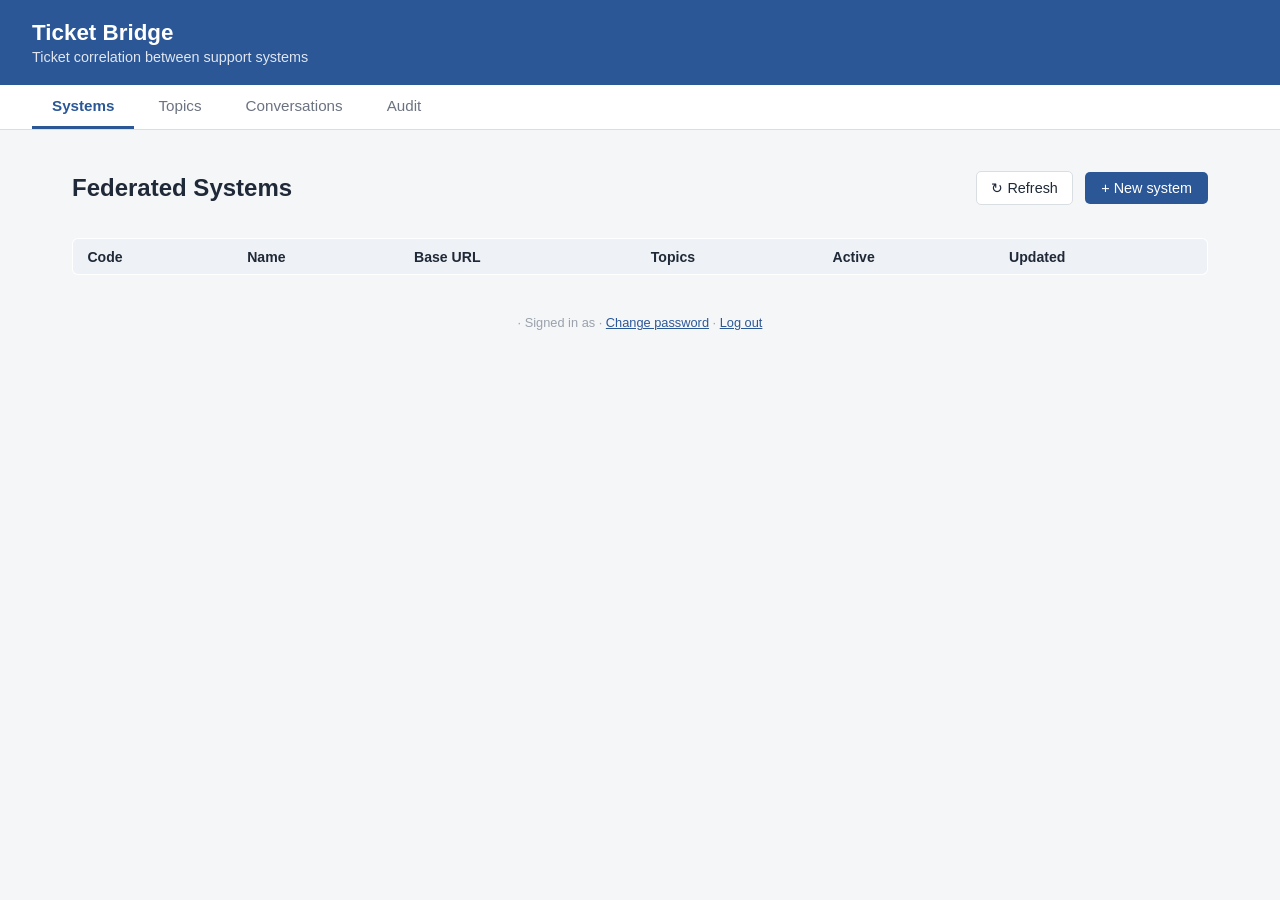
==== app/frontend/index.html @ b671da6c "Simplify credentials: one source per secret, nothing per-system in .env - Remove auth_config.secret_" ====
<!DOCTYPE html>
<!--
    index.html
    ----------
    Static frontend (HTML + vanilla JS, no build step) for Ticket Bridge
    configuration and auditing. Deliberately simple: this project is an
    internal integration service, not an end-user application, so a
    framework/bundler isn't warranted.

    Four tabs:
      - Systems: list/create/edit federated systems and their topic subscriptions.
        Editing an existing system also exposes its inbound API keys (the
        credential it sends back as X-API-Key on POST /api/v1/events):
        generate/revoke, with a Kibana-style one-time reveal dialog for a
        newly generated key's plaintext value (see #dialog-api-key-reveal
        in app.js) - it is never shown or retrievable again afterward.
      - Topics: list/create/edit ticket categories/queues (e.g. INFRA, SPM, SALES).
      - Conversations: browse conversations and each participant's status.
      - Audit: browse the event log (audit_log).

    Requires an authenticated admin session - app.js's start() redirects
    to login.html on a 401 from GET api/v1/auth/me. The footer has
    "Change password" and "Log out" (see app/api/auth.py, CLAUDE.md
    Decision 11).
-->
<html lang="en">
<head>
    <meta charset="UTF-8">
    <meta name="viewport" content="width=device-width, initial-scale=1.0">
    <title>Ticket Bridge — Configuration and Audit</title>
    <link rel="icon" type="image/svg+xml" href="favicon.svg">
    <link rel="stylesheet" href="style.css">
</head>
<body>
    <header>
        <h1>Ticket Bridge</h1>
        <p class="subtitle">Ticket correlation between support systems</p>
    </header>

    <nav class="tabs">
        <button class="tab-btn active" data-tab="systems">Systems</button>
        <button class="tab-btn" data-tab="topics">Topics</button>
        <button class="tab-btn" data-tab="conversations">Conversations</button>
        <button class="tab-btn" data-tab="audit">Audit</button>
    </nav>

    <main>
        <!-- ================= SYSTEMS ================= -->
        <section id="tab-systems" class="tab-panel active">
            <div class="panel-header">
                <h2>Federated Systems</h2>
                <div class="panel-actions">
                    <button type="button" class="btn-refresh" data-refresh="systems" title="Reload this section's data">↻ Refresh</button>
                    <button id="btn-new-system" class="btn-primary">+ New system</button>
                </div>
            </div>
            <table id="table-systems">
                <thead>
                    <tr>
                        <th>Code</th><th>Name</th><th>Base URL</th>
                        <th>Topics</th><th>Active</th><th>Updated</th>
                    </tr>
                </thead>
                <tbody></tbody>
            </table>

            <dialog id="dialog-system">
                <form id="form-system" method="dialog">
                    <h3>System configuration</h3>
                    <label>Code (immutable after creation)
                        <input type="text" name="code" required placeholder="e.g. system_c">
                    </label>
                    <label>Name
                        <input type="text" name="name" required placeholder="e.g. Team X Helpdesk">
                    </label>
                    <label>Base URL (system's webhook endpoint)
                        <input type="url" name="base_url" required placeholder="https://.../webhook">
                    </label>
                    <fieldset class="auth-fieldset">
                        <legend>Bridge → this system (how the bridge authenticates to its Base URL)</legend>
                        <p id="legacy-secret-ref-warning" class="hint warning" hidden>
                            This system still uses a secret reference from an older version, which is no
                            longer supported: deliveries to it fail until you set its secret below, or tick
                            "Send without a secret" if it doesn't need one.
                        </p>
                        <label>Header name (optional - defaults to X-API-Key)
                            <input type="text" name="auth_header" placeholder="e.g. X-API-Key or Authorization">
                        </label>
                        <label>Value prefix (optional - e.g. "Bearer " with a trailing space, for a standard bearer token)
                            <input type="text" name="auth_value_prefix" placeholder="e.g. Bearer ">
                        </label>
                        <label>Secret (the value this system expects in that header - stored encrypted, never shown again)
                            <input type="password" name="outbound_secret" autocomplete="new-password">
                        </label>
                        <div id="clear-outbound-secret-field" hidden>
                            <label class="checkbox">
                                <input type="checkbox" id="clear-outbound-secret-checkbox"> <span id="clear-outbound-secret-label">Remove stored secret</span>
                            </label>
                        </div>
                        <p class="hint">
                            Leave the secret empty if this system doesn't check who calls it. If a stored
                            secret can't be decrypted, deliveries fail (and are retried) rather than being
                            sent without it.
                        </p>
                    </fieldset>
                    <p class="hint">
                        Status vocabulary and payload shape are fixed by the bridge for every
                        system - see the "Integration contract" section in README.md. There's
                        nothing to configure here.
                    </p>
                    <fieldset id="system-topics-fieldset">
                        <legend>Subscribed topics (receives every ticket/update for these)</legend>
                        <div id="system-topics-checkboxes"></div>
                    </fieldset>
                    <label class="checkbox">
                        <input type="checkbox" name="active" checked> Active
                    </label>
                    <p id="system-form-error" class="hint warning" hidden></p>
                    <div class="dialog-actions">
                        <button type="button" id="btn-cancel-system">Cancel</button>
                        <button type="submit" class="btn-primary">Save</button>
                    </div>
                </form>

                <!-- Only shown when editing an existing system - a new
                     system has no code to attach keys to until saved. -->
                <div id="system-api-keys-section" class="dialog-section" hidden>
                    <h4>This system → bridge: inbound API keys</h4>
                    <p class="hint">
                        What this system sends as <code>X-API-Key</code> on <code>POST /api/v1/events</code>.
                        A key's value is shown only once, right after it's generated -
                        only its hash is stored, so it can never be retrieved again.
                    </p>
                    <table id="table-api-keys">
                        <thead>
                            <tr><th>Description</th><th>Status</th><th>Created</th><th></th></tr>
                        </thead>
                        <tbody></tbody>
                    </table>
                    <form id="form-api-key-generate" class="inline-form">
                        <input type="text" id="new-api-key-description" placeholder="Description (e.g. Production key)">
                        <button type="submit" class="btn-primary">+ Generate key</button>
                    </form>
                </div>
            </dialog>

            <dialog id="dialog-api-key-reveal">
                <div class="api-key-reveal">
                    <h3>API key generated</h3>
                    <p class="hint warning">
                        Copy this key now and send it to the system's team - it will not
                        be shown again.
                    </p>
                    <div class="api-key-value-row">
                        <input type="text" id="api-key-reveal-value" readonly>
                        <button type="button" id="btn-copy-api-key">Copy</button>
                    </div>
                    <p id="api-key-copy-feedback" class="hint" aria-live="polite"></p>
                    <div class="dialog-actions">
                        <button type="button" id="btn-close-api-key-reveal" class="btn-primary">Done</button>
                    </div>
                </div>
            </dialog>
        </section>

        <!-- ================= TOPICS ================= -->
        <section id="tab-topics" class="tab-panel">
            <div class="panel-header">
                <h2>Topics</h2>
                <div class="panel-actions">
                    <button type="button" class="btn-refresh" data-refresh="topics" title="Reload this section's data">↻ Refresh</button>
                    <button id="btn-new-topic" class="btn-primary">+ New topic</button>
                </div>
            </div>
            <table id="table-topics">
                <thead>
                    <tr>
                        <th>Code</th><th>Name</th><th>Description</th><th>Active</th><th>Updated</th>
                    </tr>
                </thead>
                <tbody></tbody>
            </table>

            <dialog id="dialog-topic">
                <form id="form-topic" method="dialog">
                    <h3>Topic configuration</h3>
                    <label>Code (immutable after creation)
                        <input type="text" name="code" required placeholder="e.g. INFRA">
                    </label>
                    <label>Name
                        <input type="text" name="name" required placeholder="e.g. Infrastructure">
                    </label>
                    <label>Description (also document expected `metadata` keys for
                        events on this topic here - see README.md "Integration contract";
                        the bridge does not enforce this, it's for integrating teams)
                        <input type="text" name="description" placeholder="e.g. Expected metadata: note (string), insurance_number (string)">
                    </label>
                    <label class="checkbox">
                        <input type="checkbox" name="active" checked> Active
                    </label>
                    <div class="dialog-actions">
                        <button type="button" id="btn-cancel-topic">Cancel</button>
                        <button type="submit" class="btn-primary">Save</button>
                    </div>
                </form>
            </dialog>
        </section>

        <!-- ================= CONVERSATIONS ================= -->
        <section id="tab-conversations" class="tab-panel">
            <div class="panel-header">
                <h2>Conversations</h2>
                <div class="panel-actions">
                    <label>Filter by system:
                        <select id="filter-conversations-system">
                            <option value="">All</option>
                        </select>
                    </label>
                    <label>Filter by topic:
                        <select id="filter-conversations-topic">
                            <option value="">All</option>
                        </select>
                    </label>
                    <button type="button" class="btn-refresh" data-refresh="conversations" title="Reload this section's data">↻ Refresh</button>
                </div>
            </div>
            <table id="table-conversations">
                <thead>
                    <tr>
                        <th>ID</th><th>Subject</th><th>Topic</th><th>Overall status</th>
                        <th>Participants</th><th>Updated</th>
                    </tr>
                </thead>
                <tbody></tbody>
            </table>
        </section>

        <!-- ================= AUDIT ================= -->
        <section id="tab-audit" class="tab-panel">
            <div class="panel-header">
                <h2>Audit Log</h2>
                <div class="panel-actions">
                    <label>Filter by system:
                        <select id="filter-audit-system">
                            <option value="">All</option>
                        </select>
                    </label>
                    <button type="button" class="btn-refresh" data-refresh="audit" title="Reload this section's data">↻ Refresh</button>
                    <button type="button" id="btn-sync-now" class="btn-refresh" title="Deliver pending outbox entries now instead of waiting for the scheduler">⇪ Sync now</button>
                </div>
            </div>
            <p id="sync-result" class="hint" aria-live="polite" hidden></p>
            <table id="table-audit">
                <thead>
                    <tr>
                        <th>Date/Time</th><th>Event type</th><th>System</th>
                        <th>Conversation</th><th>Detail</th>
                    </tr>
                </thead>
                <tbody></tbody>
            </table>
            <div class="pagination">
                <button id="btn-audit-prev" type="button">← Previous</button>
                <span id="audit-page-label"></span>
                <button id="btn-audit-next" type="button">Next →</button>
            </div>
        </section>
    </main>

    <dialog id="dialog-change-password">
        <form id="form-change-password">
            <h3>Change password</h3>
            <label>Current password
                <input type="password" name="current_password" required>
            </label>
            <label>New password
                <input type="password" name="new_password" required minlength="8">
            </label>
            <label>Confirm new password
                <input type="password" name="new_password_confirm" required minlength="8">
            </label>
            <p id="change-password-error" class="hint warning" hidden></p>
            <div class="dialog-actions">
                <button type="button" id="btn-cancel-change-password">Cancel</button>
                <button type="submit" class="btn-primary">Change password</button>
            </div>
        </form>
    </dialog>

    <footer>
        <span id="connection-status"></span>
        · Signed in as <strong id="current-username"></strong>
        · <button id="btn-change-password" type="button" class="btn-link">Change password</button>
        · <button id="btn-logout" type="button" class="btn-link">Log out</button>
    </footer>

    <script src="app.js"></script>
</body>
</html>
---- app/frontend/style.css ----
/*
  style.css
  ---------
  Minimal, framework-free styling for the configuration/audit frontend.
  Goal: readability and operational clarity, not visual sophistication -
  this is an internal admin panel.
*/

:root {
    --color-primary: #2b5797;
    --color-background: #f5f6f8;
    --color-text: #1f2937;
    --color-border: #d9dee3;
    --color-success: #1d7a4c;
    --color-error: #b3261e;
    --color-warning: #92600a;
}

* { box-sizing: border-box; }

body {
    margin: 0;
    font-family: -apple-system, "Segoe UI", Roboto, Helvetica, Arial, sans-serif;
    background: var(--color-background);
    color: var(--color-text);
}

header {
    background: var(--color-primary);
    color: white;
    padding: 1.25rem 2rem;
}

header h1 { margin: 0; font-size: 1.4rem; }
.subtitle { margin: 0.2rem 0 0; opacity: 0.85; font-size: 0.9rem; }

.tabs {
    display: flex;
    gap: 0.25rem;
    padding: 0 2rem;
    background: white;
    border-bottom: 1px solid var(--color-border);
}

.tab-btn {
    padding: 0.75rem 1.25rem;
    border: none;
    background: none;
    cursor: pointer;
    font-size: 0.95rem;
    color: #6b7280;
    border-bottom: 3px solid transparent;
}

.tab-btn.active {
    color: var(--color-primary);
    border-bottom-color: var(--color-primary);
    font-weight: 600;
}

main { padding: 1.5rem 2rem; max-width: 1200px; margin: 0 auto; }

.tab-panel { display: none; }
.tab-panel.active { display: block; }

.panel-header {
    display: flex;
    justify-content: space-between;
    align-items: center;
    flex-wrap: wrap;
    gap: 0.75rem;
    margin-bottom: 1rem;
}

/* Right-hand group in each panel header: filters, Refresh, "+ New". */
.panel-actions {
    display: flex;
    align-items: center;
    flex-wrap: wrap;
    gap: 0.75rem;
    font-size: 0.9rem;
}

.btn-refresh {
    background: white;
    border: 1px solid var(--color-border);
    color: var(--color-text);
    padding: 0.5rem 0.9rem;
    border-radius: 5px;
    cursor: pointer;
    font-size: 0.9rem;
}
.btn-refresh:hover { background: #eef1f5; }
.btn-refresh:disabled { opacity: 0.5; cursor: progress; }

table {
    width: 100%;
    border-collapse: collapse;
    background: white;
    border: 1px solid var(--color-border);
    border-radius: 6px;
    overflow: hidden;
}

th, td {
    text-align: left;
    padding: 0.6rem 0.9rem;
    border-bottom: 1px solid var(--color-border);
    font-size: 0.88rem;
    vertical-align: top;
}

th { background: #eef1f5; font-weight: 600; }

/* Audit: the Detail cell holds one long unbroken JSON string - without this
   it can't wrap, and the table grows wider than <main> and overflows the
   page on the right. overflow-wrap: anywhere also lowers the cell's
   minimum width, so the table layout can actually shrink it. Long payloads
   scroll inside the cell instead of making the row very tall. */
#table-audit td:first-child { white-space: nowrap; }
.audit-detail code {
    display: block;
    white-space: pre-wrap;
    overflow-wrap: anywhere;
    max-height: 10rem;
    overflow-y: auto;
}
tr:last-child td { border-bottom: none; }

.btn-primary {
    background: var(--color-primary);
    color: white;
    border: none;
    padding: 0.5rem 1rem;
    border-radius: 5px;
    cursor: pointer;
    font-size: 0.9rem;
}

.btn-primary:hover { opacity: 0.92; }

.badge {
    display: inline-block;
    padding: 0.15rem 0.55rem;
    border-radius: 999px;
    font-size: 0.78rem;
    font-weight: 600;
}
.badge.active { background: #e3f5ea; color: var(--color-success); }
.badge.inactive { background: #f4d9d7; color: var(--color-error); }

dialog {
    border: none;
    border-radius: 8px;
    padding: 0;
    width: 480px;
    max-width: 90vw;
}

#dialog-system { width: 640px; }

dialog::backdrop { background: rgba(0,0,0,0.4); }

form { padding: 1.5rem; display: flex; flex-direction: column; gap: 0.8rem; }
form h3 { margin: 0 0 0.5rem; }
form label { display: flex; flex-direction: column; font-size: 0.85rem; gap: 0.25rem; color: #4b5563; }
form input, form select, form textarea {
    padding: 0.45rem 0.6rem;
    border: 1px solid var(--color-border);
    border-radius: 4px;
    font-size: 0.88rem;
    font-family: inherit;
}
form label.checkbox { flex-direction: row; align-items: center; gap: 0.5rem; }
form input[type="checkbox"] { width: auto; padding: 0; border: none; }
form .hint { margin: -0.3rem 0 0; font-size: 0.8rem; color: #6b7280; }

fieldset {
    border: 1px solid var(--color-border);
    border-radius: 4px;
    padding: 0.6rem 0.8rem;
    margin: 0;
}
fieldset legend { font-size: 0.85rem; color: #4b5563; padding: 0 0.3rem; }

/* System dialog: the "Bridge -> this system" auth group. */
.auth-fieldset { display: flex; flex-direction: column; gap: 0.8rem; }
.auth-fieldset .hint { margin: 0; }
#sync-result { margin: -0.4rem 0 0.8rem; }

#system-topics-checkboxes {
    display: flex;
    flex-wrap: wrap;
    gap: 0.4rem 1rem;
    max-height: 8rem;
    overflow-y: auto;
}

.dialog-actions {
    display: flex;
    justify-content: flex-end;
    gap: 0.6rem;
    margin-top: 0.5rem;
}

.dialog-actions button:not(.btn-primary) {
    background: none;
    border: 1px solid var(--color-border);
    padding: 0.5rem 1rem;
    border-radius: 5px;
    cursor: pointer;
}

.dialog-section {
    padding: 0 1.5rem 1.5rem;
    border-top: 1px solid var(--color-border);
    margin-top: 0.5rem;
}
.dialog-section h4 { margin: 1rem 0 0.3rem; font-size: 0.95rem; }
.dialog-section table { font-size: 0.82rem; }
.dialog-section .hint { margin: 0.3rem 0 0.8rem; }

.inline-form {
    display: flex;
    gap: 0.5rem;
    margin-top: 0.8rem;
}
.inline-form input { flex: 1; padding: 0.45rem 0.6rem; border: 1px solid var(--color-border); border-radius: 4px; font-size: 0.88rem; }

.btn-revoke {
    background: none;
    border: 1px solid var(--color-error);
    color: var(--color-error);
    padding: 0.25rem 0.6rem;
    border-radius: 4px;
    font-size: 0.78rem;
    cursor: pointer;
}
.btn-revoke:hover { background: #f4d9d7; }

.api-key-reveal { padding: 1.5rem; }
.api-key-reveal h3 { margin: 0 0 0.5rem; }
.hint.warning { color: var(--color-warning); font-weight: 600; }

.api-key-value-row { display: flex; gap: 0.5rem; }
.api-key-value-row input {
    flex: 1;
    font-family: ui-monospace, SFMono-Regular, Menlo, Consolas, monospace;
    padding: 0.5rem 0.6rem;
    border: 1px solid var(--color-border);
    border-radius: 4px;
    font-size: 0.88rem;
    background: #f5f6f8;
}

.pagination {
    display: flex;
    justify-content: center;
    align-items: center;
    gap: 1rem;
    padding: 0.9rem 0;
    font-size: 0.85rem;
    color: #4b5563;
}

.pagination button {
    background: none;
    border: 1px solid var(--color-border);
    padding: 0.4rem 0.9rem;
    border-radius: 5px;
    cursor: pointer;
    font-size: 0.85rem;
}

.pagination button:disabled {
    opacity: 0.4;
    cursor: default;
}

footer {
    text-align: center;
    padding: 1rem;
    font-size: 0.8rem;
    color: #9aa1ab;
}

.btn-link {
    background: none;
    border: none;
    padding: 0;
    color: var(--color-primary);
    text-decoration: underline;
    font-size: inherit;
    cursor: pointer;
}

code {
    background: #eef1f5;
    padding: 0.1rem 0.35rem;
    border-radius: 3px;
    font-size: 0.82rem;
}

/* login.html */
.login-page {
    display: flex;
    align-items: center;
    justify-content: center;
    min-height: 100vh;
}

.login-card {
    background: white;
    border: 1px solid var(--color-border);
    border-radius: 8px;
    padding: 2rem;
    width: 360px;
    max-width: 90vw;
}

.login-card h1 {
    margin: 0;
    font-size: 1.4rem;
    color: var(--color-primary);
}

/* .login-card already carries the 2rem inset - the generic `form` rule's
   own padding would otherwise double up on top of it. */
.login-card form { padding: 1rem 0 0; }
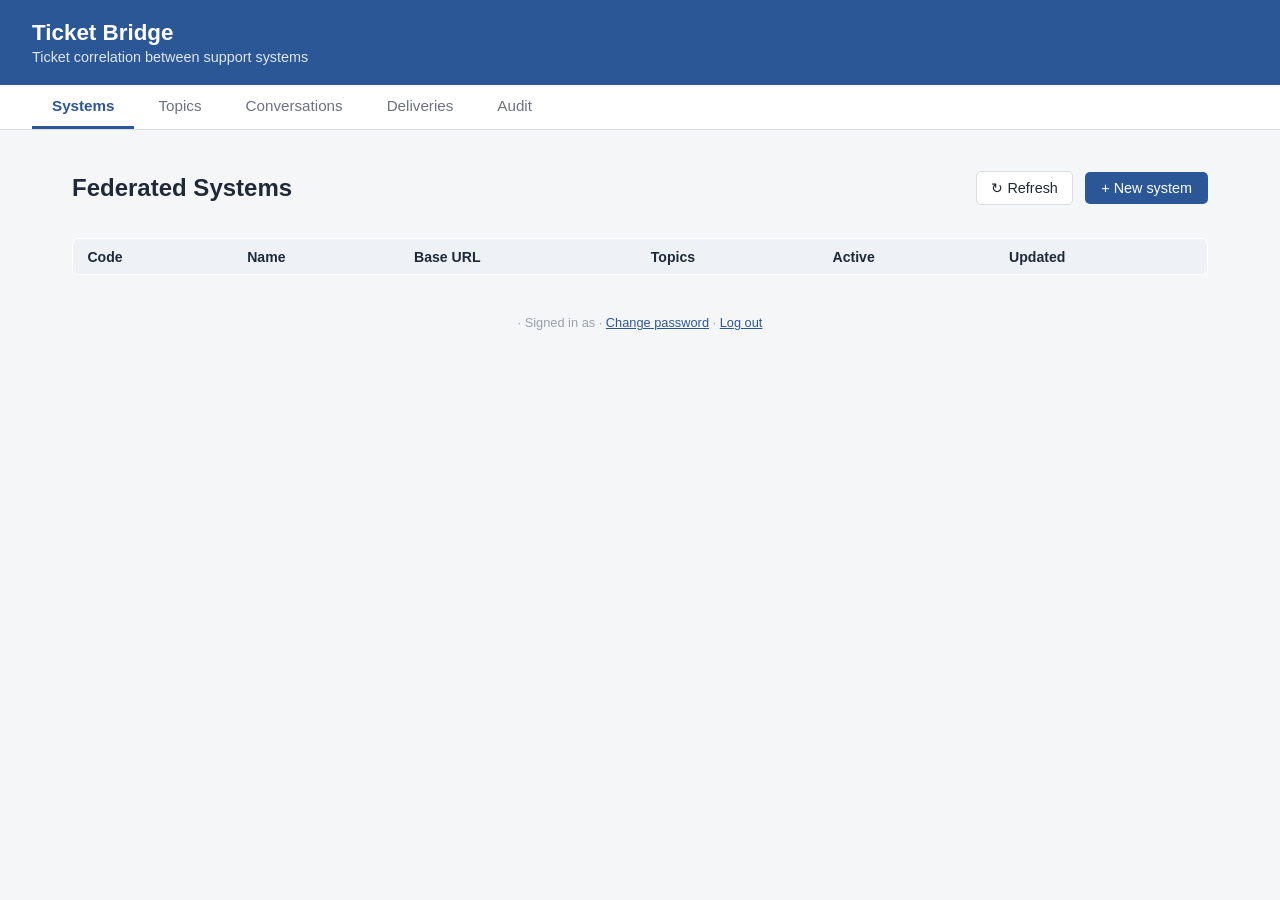
==== commit af3944f8: "Add a Deliveries tab to retry chosen failed deliveries An outbox entry that reached max_attempts sta" ====
--- a/app/frontend/index.html
+++ b/app/frontend/index.html
@@ -7,7 +7,7 @@
     internal integration service, not an end-user application, so a
     framework/bundler isn't warranted.
 
-    Four tabs:
+    Five tabs:
       - Systems: list/create/edit federated systems and their topic subscriptions.
         Editing an existing system also exposes its inbound API keys (the
         credential it sends back as X-API-Key on POST /api/v1/events):
@@ -16,6 +16,7 @@
         in app.js) - it is never shown or retrievable again afterward.
       - Topics: list/create/edit ticket categories/queues (e.g. INFRA, SPM, SALES).
       - Conversations: browse conversations and each participant's status.
+      - Deliveries: browse outbox entries, and pick failed ones to retry.
       - Audit: browse the event log (audit_log).
 
     Requires an authenticated admin session - app.js's start() redirects
@@ -41,6 +42,7 @@
         <button class="tab-btn active" data-tab="systems">Systems</button>
         <button class="tab-btn" data-tab="topics">Topics</button>
         <button class="tab-btn" data-tab="conversations">Conversations</button>
+        <button class="tab-btn" data-tab="deliveries">Deliveries</button>
         <button class="tab-btn" data-tab="audit">Audit</button>
     </nav>
 
@@ -102,6 +104,13 @@
                             secret can't be decrypted, deliveries fail (and are retried) rather than being
                             sent without it.
                         </p>
+                        <label class="checkbox">
+                            <input type="checkbox" name="skip_tls_verify"> Accept a self-signed certificate (skip TLS verification)
+                        </label>
+                        <p class="hint">
+                            Only for a Base URL whose certificate isn't signed by a trusted authority.
+                            Deliveries to this system are then not protected against interception.
+                        </p>
                     </fieldset>
                     <p class="hint">
                         Status vocabulary and payload shape are fixed by the bridge for every
@@ -235,6 +244,54 @@
             </table>
         </section>
 
+        <!-- ================= DELIVERIES ================= -->
+        <section id="tab-deliveries" class="tab-panel">
+            <div class="panel-header">
+                <h2>Deliveries</h2>
+                <div class="panel-actions">
+                    <label>Status:
+                        <select id="filter-deliveries-status">
+                            <option value="failed" selected>Failed</option>
+                            <option value="pending">Pending</option>
+                            <option value="sent">Sent</option>
+                            <option value="">All</option>
+                        </select>
+                    </label>
+                    <label>Destination:
+                        <select id="filter-deliveries-system">
+                            <option value="">All</option>
+                        </select>
+                    </label>
+                    <button type="button" class="btn-refresh" data-refresh="deliveries" title="Reload this section's data">↻ Refresh</button>
+                    <button type="button" class="btn-refresh btn-sync-now" data-result="deliveries-sync-result" title="Deliver pending outbox entries now instead of waiting for the scheduler">⇪ Sync now</button>
+                    <button type="button" id="btn-retry-deliveries" class="btn-primary" disabled>Retry selected</button>
+                </div>
+            </div>
+            <p class="hint">
+                A delivery that fails is retried on each sync until it reaches its maximum attempts,
+                then stays <strong>failed</strong>. Once the cause is fixed (e.g. the system's URL,
+                secret or certificate setting), tick the ones to send again and click
+                <em>Retry selected</em>: they go back in the queue, unchanged, and are delivered on
+                the next sync (or <em>Sync now</em>).
+            </p>
+            <p id="deliveries-sync-result" class="hint sync-result" aria-live="polite" hidden></p>
+            <table id="table-deliveries">
+                <thead>
+                    <tr>
+                        <th><input type="checkbox" id="deliveries-select-all" title="Select all failed deliveries on this page"></th>
+                        <th>ID</th><th>Created</th><th>Destination</th><th>Source</th>
+                        <th>Conversation</th><th>Event</th><th>Status</th><th>Attempts</th><th>Last error</th>
+                    </tr>
+                </thead>
+                <tbody></tbody>
+            </table>
+            <div class="pagination">
+                <button id="btn-deliveries-prev" type="button">← Previous</button>
+                <span id="deliveries-page-label"></span>
+                <button id="btn-deliveries-next" type="button">Next →</button>
+            </div>
+        </section>
+
         <!-- ================= AUDIT ================= -->
         <section id="tab-audit" class="tab-panel">
             <div class="panel-header">
@@ -246,10 +303,10 @@
                         </select>
                     </label>
                     <button type="button" class="btn-refresh" data-refresh="audit" title="Reload this section's data">↻ Refresh</button>
-                    <button type="button" id="btn-sync-now" class="btn-refresh" title="Deliver pending outbox entries now instead of waiting for the scheduler">⇪ Sync now</button>
-                </div>
-            </div>
-            <p id="sync-result" class="hint" aria-live="polite" hidden></p>
+                    <button type="button" class="btn-refresh btn-sync-now" data-result="sync-result" title="Deliver pending outbox entries now instead of waiting for the scheduler">⇪ Sync now</button>
+                </div>
+            </div>
+            <p id="sync-result" class="hint sync-result" aria-live="polite" hidden></p>
             <table id="table-audit">
                 <thead>
                     <tr>
--- a/app/frontend/style.css
+++ b/app/frontend/style.css
@@ -118,7 +118,9 @@
    minimum width, so the table layout can actually shrink it. Long payloads
    scroll inside the cell instead of making the row very tall. */
 #table-audit td:first-child { white-space: nowrap; }
-.audit-detail code {
+#table-deliveries td:nth-child(3) { white-space: nowrap; }
+.audit-detail code,
+.delivery-error code {
     display: block;
     white-space: pre-wrap;
     overflow-wrap: anywhere;
@@ -138,6 +140,7 @@
 }
 
 .btn-primary:hover { opacity: 0.92; }
+.btn-primary:disabled { opacity: 0.45; cursor: default; }
 
 .badge {
     display: inline-block;
@@ -148,6 +151,7 @@
 }
 .badge.active { background: #e3f5ea; color: var(--color-success); }
 .badge.inactive { background: #f4d9d7; color: var(--color-error); }
+.badge.pending { background: #fdf0d5; color: var(--color-warning); }
 
 dialog {
     border: none;
@@ -186,7 +190,7 @@
 /* System dialog: the "Bridge -> this system" auth group. */
 .auth-fieldset { display: flex; flex-direction: column; gap: 0.8rem; }
 .auth-fieldset .hint { margin: 0; }
-#sync-result { margin: -0.4rem 0 0.8rem; }
+.sync-result { margin: -0.4rem 0 0.8rem; }
 
 #system-topics-checkboxes {
     display: flex;
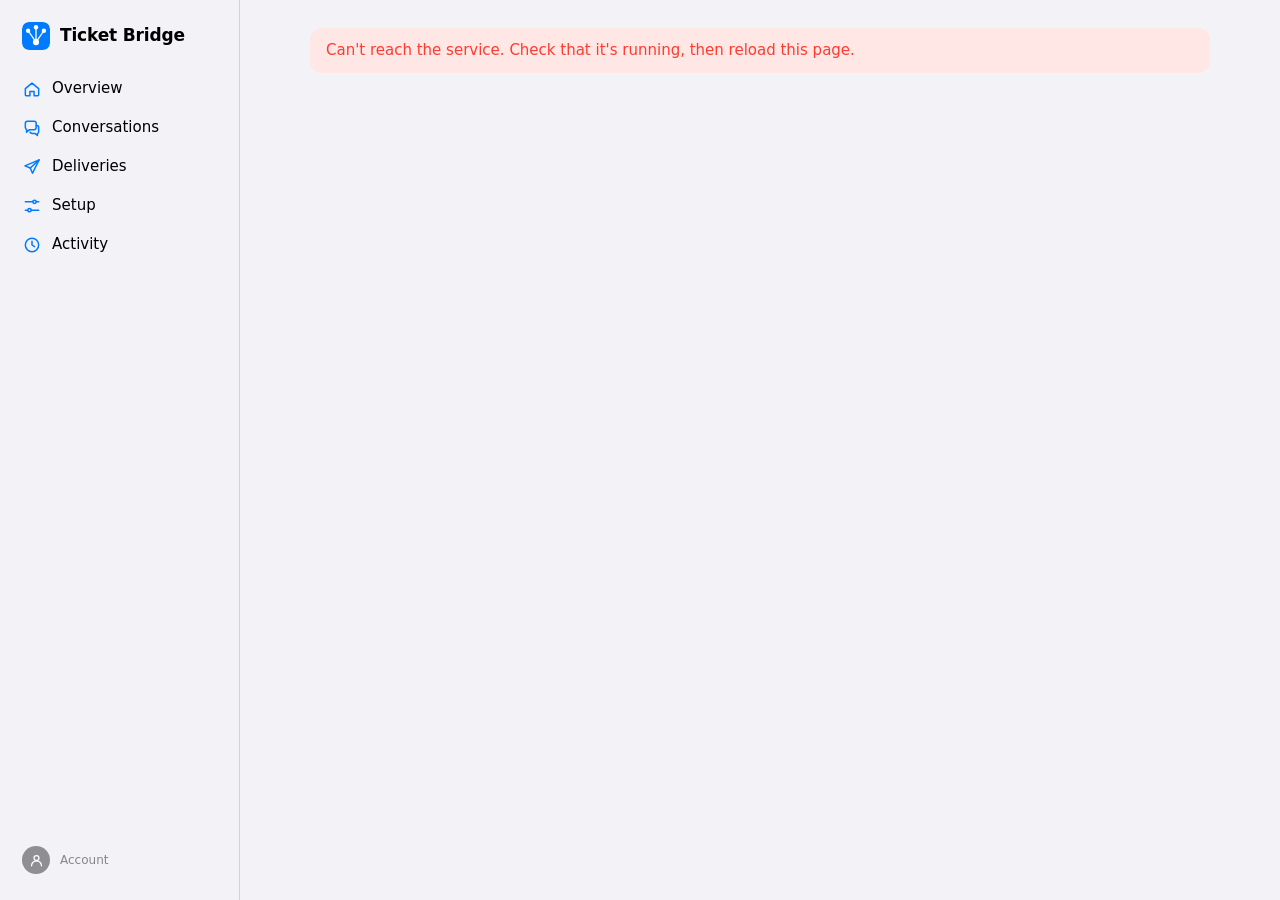
==== commit 2f3e919b: "Rework the admin frontend around conversations, in Apple's idiom The panel was five tabs of tables: " ====
--- a/app/frontend/index.html
+++ b/app/frontend/index.html
@@ -2,354 +2,535 @@
 <!--
     index.html
     ----------
-    Static frontend (HTML + vanilla JS, no build step) for Ticket Bridge
-    configuration and auditing. Deliberately simple: this project is an
-    internal integration service, not an end-user application, so a
-    framework/bundler isn't warranted.
-
-    Five tabs:
-      - Systems: list/create/edit federated systems and their topic subscriptions.
-        Editing an existing system also exposes its inbound API keys (the
-        credential it sends back as X-API-Key on POST /api/v1/events):
-        generate/revoke, with a Kibana-style one-time reveal dialog for a
-        newly generated key's plaintext value (see #dialog-api-key-reveal
-        in app.js) - it is never shown or retrievable again afterward.
-      - Topics: list/create/edit ticket categories/queues (e.g. INFRA, SPM, SALES).
-      - Conversations: browse conversations and each participant's status.
-      - Deliveries: browse outbox entries, and pick failed ones to retry.
-      - Audit: browse the event log (audit_log).
+    Static frontend (HTML + vanilla JS, no build step - CLAUDE.md Decision 7)
+    for Ticket Bridge configuration and monitoring, styled after iOS /
+    macOS: a sidebar on wide screens that becomes a bottom tab bar on a
+    phone, inset grouped lists with a chevron on every row that opens
+    something, and sheets for editing.
+
+    Sections (hash routes, so the browser's Back button and links work -
+    see router() in app.js):
+      - #/overview: what needs attention, a setup checklist until the
+        bridge is fully configured, recent conversations.
+      - #/conversations, #/conversations/<id>: browse conversations, and
+        read one as a thread - each message a system sent, with a delivery
+        receipt per destination (retry failed ones from there).
+      - #/deliveries: every message sent or waiting to be sent; open one
+        for its exact payload, select failed ones to retry.
+      - #/setup/systems, #/setup/topics: configuration. A system's sheet
+        also holds its inbound API keys (generate with a one-time reveal,
+        revoke) - see #sheet-api-key-reveal in app.js.
+      - #/activity: the audit log, in plain language.
 
     Requires an authenticated admin session - app.js's start() redirects
-    to login.html on a 401 from GET api/v1/auth/me. The footer has
+    to login.html on a 401 from GET api/v1/auth/me. The account sheet has
     "Change password" and "Log out" (see app/api/auth.py, CLAUDE.md
     Decision 11).
 -->
 <html lang="en">
 <head>
     <meta charset="UTF-8">
-    <meta name="viewport" content="width=device-width, initial-scale=1.0">
-    <title>Ticket Bridge — Configuration and Audit</title>
+    <meta name="viewport" content="width=device-width, initial-scale=1.0, viewport-fit=cover">
+    <meta name="color-scheme" content="light dark">
+    <title>Ticket Bridge</title>
     <link rel="icon" type="image/svg+xml" href="favicon.svg">
     <link rel="stylesheet" href="style.css">
 </head>
 <body>
-    <header>
-        <h1>Ticket Bridge</h1>
-        <p class="subtitle">Ticket correlation between support systems</p>
-    </header>
-
-    <nav class="tabs">
-        <button class="tab-btn active" data-tab="systems">Systems</button>
-        <button class="tab-btn" data-tab="topics">Topics</button>
-        <button class="tab-btn" data-tab="conversations">Conversations</button>
-        <button class="tab-btn" data-tab="deliveries">Deliveries</button>
-        <button class="tab-btn" data-tab="audit">Audit</button>
-    </nav>
-
-    <main>
-        <!-- ================= SYSTEMS ================= -->
-        <section id="tab-systems" class="tab-panel active">
-            <div class="panel-header">
-                <h2>Federated Systems</h2>
-                <div class="panel-actions">
-                    <button type="button" class="btn-refresh" data-refresh="systems" title="Reload this section's data">↻ Refresh</button>
-                    <button id="btn-new-system" class="btn-primary">+ New system</button>
-                </div>
+    <!-- Icon set (SF Symbols-like line icons), referenced with <use href="#i-..."> -->
+    <svg xmlns="http://www.w3.org/2000/svg" hidden>
+        <symbol id="i-overview" viewBox="0 0 24 24"><path d="M4 11.5 12 5l8 6.5V19a1 1 0 0 1-1 1h-4.5v-5h-5v5H5a1 1 0 0 1-1-1z"/></symbol>
+        <symbol id="i-conversations" viewBox="0 0 24 24"><path d="M4 6.5A2.5 2.5 0 0 1 6.5 4h8A2.5 2.5 0 0 1 17 6.5v5a2.5 2.5 0 0 1-2.5 2.5H9l-3.5 3v-3.2A2.5 2.5 0 0 1 4 11.5z"/><path d="M17 9h.5A2.5 2.5 0 0 1 20 11.5v5a2.5 2.5 0 0 1-1.5 2.3V21l-3-2.5H12a2.5 2.5 0 0 1-2.3-1.5"/></symbol>
+        <symbol id="i-deliveries" viewBox="0 0 24 24"><path d="M20.5 3.5 3.5 10.6l6.4 2.6 2.7 6.3z"/><path d="m20.5 3.5-10.6 9.7"/></symbol>
+        <symbol id="i-setup" viewBox="0 0 24 24"><path d="M4 7h9M17 7h3M4 17h3M11 17h9"/><circle cx="15" cy="7" r="2"/><circle cx="9" cy="17" r="2"/></symbol>
+        <symbol id="i-activity" viewBox="0 0 24 24"><circle cx="12" cy="12" r="8"/><path d="M12 7.5V12l3 2"/></symbol>
+        <symbol id="i-chevron" viewBox="0 0 24 24"><path d="m9.5 6 6 6-6 6"/></symbol>
+        <symbol id="i-back" viewBox="0 0 24 24"><path d="m14.5 6-6 6 6 6"/></symbol>
+        <symbol id="i-plus" viewBox="0 0 24 24"><path d="M12 5v14M5 12h14"/></symbol>
+        <symbol id="i-refresh" viewBox="0 0 24 24"><path d="M19 12a7 7 0 1 1-2.05-4.95"/><path d="M19 5v4h-4"/></symbol>
+        <symbol id="i-send" viewBox="0 0 24 24"><path d="M12 19V6M6.5 11 12 5.5l5.5 5.5"/></symbol>
+        <symbol id="i-check" viewBox="0 0 24 24"><path d="m5.5 12.5 4 4 9-9"/></symbol>
+        <symbol id="i-check-circle" viewBox="0 0 24 24"><circle cx="12" cy="12" r="8.5"/><path d="m8.2 12.2 2.6 2.6 5-5"/></symbol>
+        <symbol id="i-clock" viewBox="0 0 24 24"><circle cx="12" cy="12" r="8.5"/><path d="M12 7.5V12l3 2"/></symbol>
+        <symbol id="i-alert" viewBox="0 0 24 24"><path d="M12 4 21 19.5H3z"/><path d="M12 10v4M12 16.8v.2"/></symbol>
+        <symbol id="i-key" viewBox="0 0 24 24"><circle cx="8" cy="12" r="3.5"/><path d="M11.5 12H20M17 12v3M20 12v2"/></symbol>
+        <symbol id="i-person" viewBox="0 0 24 24"><circle cx="12" cy="8.5" r="3.5"/><path d="M5 19.5a7 7 0 0 1 14 0"/></symbol>
+        <symbol id="i-search" viewBox="0 0 24 24"><circle cx="11" cy="11" r="6"/><path d="m15.5 15.5 4 4"/></symbol>
+        <symbol id="i-retry" viewBox="0 0 24 24"><path d="M5 12a7 7 0 1 0 2.05-4.95"/><path d="M5 5v4h4"/></symbol>
+        <symbol id="i-gear" viewBox="0 0 24 24"><circle cx="12" cy="12" r="3"/><path d="M12 3.5v2.2M12 18.3v2.2M20.5 12h-2.2M5.7 12H3.5M18 6l-1.6 1.6M7.6 16.4 6 18M18 18l-1.6-1.6M7.6 7.6 6 6"/></symbol>
+        <symbol id="i-tag" viewBox="0 0 24 24"><path d="M4 4h7l9 9-7 7-9-9z"/><circle cx="8.5" cy="8.5" r="1.3"/></symbol>
+        <symbol id="i-lock" viewBox="0 0 24 24"><rect x="5" y="10.5" width="14" height="9.5" rx="2"/><path d="M8.5 10.5V8a3.5 3.5 0 0 1 7 0v2.5"/></symbol>
+        <symbol id="i-copy" viewBox="0 0 24 24"><rect x="8.5" y="8.5" width="11" height="11" rx="2"/><path d="M15.5 8.5V6.5a2 2 0 0 0-2-2h-7a2 2 0 0 0-2 2v7a2 2 0 0 0 2 2h2"/></symbol>
+    </svg>
+
+    <div class="app">
+        <!-- Sidebar on wide screens, bottom tab bar on a phone -->
+        <nav class="sidebar" aria-label="Sections">
+            <div class="sidebar-brand">
+                <img src="favicon.svg" alt="" width="28" height="28">
+                <span>Ticket Bridge</span>
             </div>
-            <table id="table-systems">
-                <thead>
-                    <tr>
-                        <th>Code</th><th>Name</th><th>Base URL</th>
-                        <th>Topics</th><th>Active</th><th>Updated</th>
-                    </tr>
-                </thead>
-                <tbody></tbody>
-            </table>
-
-            <dialog id="dialog-system">
-                <form id="form-system" method="dialog">
-                    <h3>System configuration</h3>
-                    <label>Code (immutable after creation)
-                        <input type="text" name="code" required placeholder="e.g. system_c">
+            <a class="nav-item" href="#/overview" data-section="overview">
+                <svg class="icon"><use href="#i-overview"/></svg><span>Overview</span>
+            </a>
+            <a class="nav-item" href="#/conversations" data-section="conversations">
+                <svg class="icon"><use href="#i-conversations"/></svg><span>Conversations</span>
+            </a>
+            <a class="nav-item" href="#/deliveries" data-section="deliveries">
+                <svg class="icon"><use href="#i-deliveries"/></svg><span>Deliveries</span>
+                <span class="nav-badge" id="nav-badge-failed" hidden></span>
+            </a>
+            <a class="nav-item" href="#/setup/systems" data-section="setup">
+                <svg class="icon"><use href="#i-setup"/></svg><span>Setup</span>
+            </a>
+            <a class="nav-item" href="#/activity" data-section="activity">
+                <svg class="icon"><use href="#i-activity"/></svg><span>Activity</span>
+            </a>
+            <button type="button" class="sidebar-account" id="btn-account">
+                <span class="avatar avatar-small" aria-hidden="true"><svg class="icon"><use href="#i-person"/></svg></span>
+                <span class="sidebar-account-text">
+                    <span class="sidebar-account-name" id="current-username">…</span>
+                    <span class="sidebar-account-hint">Account</span>
+                </span>
+            </button>
+        </nav>
+
+        <main class="content" id="content">
+            <p class="offline-banner" id="offline-banner" hidden>
+                Can't reach the service. Check that it's running, then reload this page.
+            </p>
+
+            <!-- ================= OVERVIEW ================= -->
+            <section class="view" id="view-overview" data-section="overview" hidden>
+                <header class="view-header">
+                    <h1 class="large-title">Overview</h1>
+                    <div class="toolbar">
+                        <button type="button" class="tool-btn" data-action="sync" title="Send everything that's waiting, without waiting for the next automatic run">
+                            <svg class="icon"><use href="#i-send"/></svg><span>Send pending now</span>
+                        </button>
+                        <button type="button" class="tool-btn icon-only mobile-only" data-action="account" aria-label="Account">
+                            <svg class="icon"><use href="#i-person"/></svg>
+                        </button>
+                    </div>
+                </header>
+
+                <div id="overview-attention"></div>
+
+                <section class="group" id="overview-setup" hidden>
+                    <h2 class="group-title">Finish setting up</h2>
+                    <ol class="list setup-steps" id="overview-setup-steps"></ol>
+                    <p class="group-footer">Each system needs a topic to share, a subscription to it, and a key to send messages with. This list disappears once everything's in place.</p>
+                </section>
+
+                <section class="group">
+                    <h2 class="group-title">Deliveries</h2>
+                    <div class="list" id="overview-deliveries"></div>
+                </section>
+
+                <section class="group">
+                    <div class="group-title-row">
+                        <h2 class="group-title">Recent conversations</h2>
+                        <a class="group-link" href="#/conversations">See all</a>
+                    </div>
+                    <div class="list" id="overview-conversations"></div>
+                </section>
+            </section>
+
+            <!-- ================= CONVERSATIONS ================= -->
+            <section class="view" id="view-conversations" data-section="conversations" hidden>
+                <header class="view-header">
+                    <h1 class="large-title">Conversations</h1>
+                    <div class="toolbar">
+                        <button type="button" class="tool-btn icon-only" data-action="refresh" aria-label="Refresh" title="Refresh">
+                            <svg class="icon"><use href="#i-refresh"/></svg>
+                        </button>
+                    </div>
+                </header>
+                <div class="filter-bar">
+                    <label class="search-field">
+                        <svg class="icon"><use href="#i-search"/></svg>
+                        <input type="search" id="conversations-search" placeholder="Search subject or ticket reference" aria-label="Search conversations">
                     </label>
-                    <label>Name
-                        <input type="text" name="name" required placeholder="e.g. Team X Helpdesk">
+                    <label class="popup-button">
+                        <span class="visually-hidden">System</span>
+                        <select id="filter-conversations-system"><option value="">All systems</option></select>
                     </label>
-                    <label>Base URL (system's webhook endpoint)
-                        <input type="url" name="base_url" required placeholder="https://.../webhook">
+                    <label class="popup-button">
+                        <span class="visually-hidden">Topic</span>
+                        <select id="filter-conversations-topic"><option value="">All topics</option></select>
                     </label>
-                    <fieldset class="auth-fieldset">
-                        <legend>Bridge → this system (how the bridge authenticates to its Base URL)</legend>
-                        <p id="legacy-secret-ref-warning" class="hint warning" hidden>
-                            This system still uses a secret reference from an older version, which is no
-                            longer supported: deliveries to it fail until you set its secret below, or tick
-                            "Send without a secret" if it doesn't need one.
-                        </p>
-                        <label>Header name (optional - defaults to X-API-Key)
-                            <input type="text" name="auth_header" placeholder="e.g. X-API-Key or Authorization">
-                        </label>
-                        <label>Value prefix (optional - e.g. "Bearer " with a trailing space, for a standard bearer token)
-                            <input type="text" name="auth_value_prefix" placeholder="e.g. Bearer ">
-                        </label>
-                        <label>Secret (the value this system expects in that header - stored encrypted, never shown again)
+                </div>
+                <div class="list" id="list-conversations"></div>
+                <p class="group-footer" id="conversations-footer"></p>
+            </section>
+
+            <!-- ================= CONVERSATION DETAIL ================= -->
+            <section class="view" id="view-conversation" data-section="conversations" hidden>
+                <header class="nav-header">
+                    <a class="back-link" href="#/conversations"><svg class="icon"><use href="#i-back"/></svg>Conversations</a>
+                    <div class="toolbar">
+                        <a class="tool-btn" id="conversation-activity-link" href="#/activity">See in Activity</a>
+                        <button type="button" class="tool-btn icon-only" data-action="refresh" aria-label="Refresh" title="Refresh">
+                            <svg class="icon"><use href="#i-refresh"/></svg>
+                        </button>
+                    </div>
+                </header>
+                <div id="conversation-detail"></div>
+            </section>
+
+            <!-- ================= DELIVERIES ================= -->
+            <section class="view" id="view-deliveries" data-section="deliveries" hidden>
+                <header class="view-header">
+                    <h1 class="large-title">Deliveries</h1>
+                    <div class="toolbar">
+                        <button type="button" class="tool-btn" id="btn-select-deliveries" hidden>Select</button>
+                        <button type="button" class="tool-btn" data-action="sync" title="Send everything that's waiting, without waiting for the next automatic run">
+                            <svg class="icon"><use href="#i-send"/></svg><span>Send pending now</span>
+                        </button>
+                        <button type="button" class="tool-btn icon-only" data-action="refresh" aria-label="Refresh" title="Refresh">
+                            <svg class="icon"><use href="#i-refresh"/></svg>
+                        </button>
+                    </div>
+                </header>
+                <div class="filter-bar">
+                    <div class="segmented" role="radiogroup" aria-label="Status" id="deliveries-status">
+                        <button type="button" role="radio" data-value="failed">Failed</button>
+                        <button type="button" role="radio" data-value="pending">Waiting</button>
+                        <button type="button" role="radio" data-value="sent">Sent</button>
+                        <button type="button" role="radio" data-value="">All</button>
+                    </div>
+                    <label class="popup-button">
+                        <span class="visually-hidden">Destination</span>
+                        <select id="filter-deliveries-system"><option value="">All destinations</option></select>
+                    </label>
+                </div>
+                <div class="list" id="list-deliveries"></div>
+                <div class="load-more-row"><button type="button" class="text-btn" id="btn-deliveries-more" hidden>Show more</button></div>
+                <p class="group-footer" id="deliveries-footer"></p>
+
+                <!-- Shown in selection mode (iOS Mail/Photos pattern) -->
+                <div class="action-bar" id="deliveries-action-bar" hidden>
+                    <button type="button" class="text-btn" id="btn-deliveries-select-all">Select all</button>
+                    <span class="action-bar-count" id="deliveries-selected-count">None selected</span>
+                    <div class="action-bar-end">
+                        <button type="button" class="text-btn" id="btn-deliveries-cancel-select">Cancel</button>
+                        <button type="button" class="btn btn-filled" id="btn-retry-deliveries" disabled>Retry</button>
+                    </div>
+                </div>
+            </section>
+
+            <!-- ================= SETUP ================= -->
+            <section class="view" id="view-setup" data-section="setup" hidden>
+                <header class="view-header">
+                    <h1 class="large-title">Setup</h1>
+                    <div class="toolbar">
+                        <button type="button" class="tool-btn icon-only" data-action="refresh" aria-label="Refresh" title="Refresh">
+                            <svg class="icon"><use href="#i-refresh"/></svg>
+                        </button>
+                        <button type="button" class="tool-btn tool-btn-prominent" id="btn-setup-add">
+                            <svg class="icon"><use href="#i-plus"/></svg><span id="btn-setup-add-label">Add system</span>
+                        </button>
+                    </div>
+                </header>
+                <div class="filter-bar">
+                    <nav class="segmented" aria-label="Setup sections">
+                        <a href="#/setup/systems" data-value="systems">Systems</a>
+                        <a href="#/setup/topics" data-value="topics">Topics</a>
+                    </nav>
+                </div>
+                <div id="setup-systems">
+                    <div class="list" id="list-systems"></div>
+                    <p class="group-footer">A system is one team's support application. The bridge sends it messages on the topics it subscribes to, and accepts messages from it with its own key.</p>
+                </div>
+                <div id="setup-topics" hidden>
+                    <div class="list" id="list-topics"></div>
+                    <p class="group-footer">A topic is a kind of work, like Infrastructure or Patient admin. Every conversation belongs to one, and goes to every system subscribed to it.</p>
+                </div>
+            </section>
+
+            <!-- ================= ACTIVITY ================= -->
+            <section class="view" id="view-activity" data-section="activity" hidden>
+                <header class="view-header">
+                    <h1 class="large-title">Activity</h1>
+                    <div class="toolbar">
+                        <button type="button" class="tool-btn icon-only" data-action="refresh" aria-label="Refresh" title="Refresh">
+                            <svg class="icon"><use href="#i-refresh"/></svg>
+                        </button>
+                    </div>
+                </header>
+                <div class="filter-bar">
+                    <label class="popup-button">
+                        <span class="visually-hidden">System</span>
+                        <select id="filter-activity-system"><option value="">All systems</option></select>
+                    </label>
+                    <span class="filter-chip" id="activity-conversation-chip" hidden>
+                        <span id="activity-conversation-label"></span>
+                        <a href="#/activity" aria-label="Show all activity">✕</a>
+                    </span>
+                </div>
+                <div class="list" id="list-activity"></div>
+                <div class="load-more-row"><button type="button" class="text-btn" id="btn-activity-more" hidden>Show more</button></div>
+                <p class="group-footer">Everything the bridge did, newest first. Select an entry to see its details.</p>
+            </section>
+        </main>
+    </div>
+
+    <div class="toast-region" id="toast-region" aria-live="polite"></div>
+
+    <!-- ================= SHEETS ================= -->
+    <!-- System -->
+    <dialog class="sheet sheet-wide" id="sheet-system" aria-labelledby="sheet-system-title">
+        <form id="form-system" novalidate>
+            <header class="sheet-bar">
+                <button type="button" class="text-btn" data-close>Cancel</button>
+                <h2 id="sheet-system-title">New system</h2>
+                <button type="submit" class="text-btn text-btn-strong">Save</button>
+            </header>
+            <div class="sheet-body">
+                <p class="form-error" id="system-form-error" role="alert" hidden></p>
+
+                <section class="group">
+                    <div class="list form-list">
+                        <label class="form-row">
+                            <span class="form-label">Name</span>
+                            <input type="text" name="name" required placeholder="Required">
+                        </label>
+                        <label class="form-row">
+                            <span class="form-label">Code</span>
+                            <input type="text" name="code" required placeholder="Required, e.g. team_x" autocapitalize="off" spellcheck="false">
+                        </label>
+                        <label class="form-row form-row-switch">
+                            <span class="form-label">Active</span>
+                            <input type="checkbox" class="switch" name="active" checked>
+                        </label>
+                    </div>
+                    <p class="group-footer" id="system-code-footer">The code identifies this system in the API and can't be changed later. An inactive system doesn't receive messages.</p>
+                </section>
+
+                <section class="group">
+                    <h3 class="group-title">Where the bridge sends messages</h3>
+                    <div class="list form-list">
+                        <label class="form-row form-row-stacked">
+                            <span class="form-label">Webhook URL</span>
+                            <input type="url" name="base_url" required placeholder="Required, e.g. https://helpdesk.example.org/webhook" autocapitalize="off" spellcheck="false">
+                        </label>
+                        <label class="form-row form-row-switch">
+                            <span class="form-label">Accept a self-signed certificate</span>
+                            <input type="checkbox" class="switch" name="skip_tls_verify">
+                        </label>
+                    </div>
+                    <p class="group-footer">Only turn this on if the webhook uses HTTPS with a certificate no trusted authority signed. The connection stays encrypted, but the bridge can't confirm who it's talking to.</p>
+                </section>
+
+                <section class="group">
+                    <h3 class="group-title">How the bridge signs in to this system</h3>
+                    <p class="inline-warning" id="legacy-secret-ref-warning" hidden>
+                        <svg class="icon"><use href="#i-alert"/></svg>
+                        <span>This system still points to a secret from an older version. Messages to it fail until you enter its secret below, or turn on "Send without a secret".</span>
+                    </p>
+                    <div class="list form-list">
+                        <label class="form-row form-row-stacked">
+                            <span class="form-label">Secret</span>
                             <input type="password" name="outbound_secret" autocomplete="new-password">
                         </label>
-                        <div id="clear-outbound-secret-field" hidden>
-                            <label class="checkbox">
-                                <input type="checkbox" id="clear-outbound-secret-checkbox"> <span id="clear-outbound-secret-label">Remove stored secret</span>
-                            </label>
-                        </div>
-                        <p class="hint">
-                            Leave the secret empty if this system doesn't check who calls it. If a stored
-                            secret can't be decrypted, deliveries fail (and are retried) rather than being
-                            sent without it.
-                        </p>
-                        <label class="checkbox">
-                            <input type="checkbox" name="skip_tls_verify"> Accept a self-signed certificate (skip TLS verification)
-                        </label>
-                        <p class="hint">
-                            Only for a Base URL whose certificate isn't signed by a trusted authority.
-                            Deliveries to this system are then not protected against interception.
-                        </p>
-                    </fieldset>
-                    <p class="hint">
-                        Status vocabulary and payload shape are fixed by the bridge for every
-                        system - see the "Integration contract" section in README.md. There's
-                        nothing to configure here.
-                    </p>
-                    <fieldset id="system-topics-fieldset">
-                        <legend>Subscribed topics (receives every ticket/update for these)</legend>
-                        <div id="system-topics-checkboxes"></div>
-                    </fieldset>
-                    <label class="checkbox">
-                        <input type="checkbox" name="active" checked> Active
-                    </label>
-                    <p id="system-form-error" class="hint warning" hidden></p>
-                    <div class="dialog-actions">
-                        <button type="button" id="btn-cancel-system">Cancel</button>
-                        <button type="submit" class="btn-primary">Save</button>
-                    </div>
-                </form>
-
-                <!-- Only shown when editing an existing system - a new
-                     system has no code to attach keys to until saved. -->
-                <div id="system-api-keys-section" class="dialog-section" hidden>
-                    <h4>This system → bridge: inbound API keys</h4>
-                    <p class="hint">
-                        What this system sends as <code>X-API-Key</code> on <code>POST /api/v1/events</code>.
-                        A key's value is shown only once, right after it's generated -
-                        only its hash is stored, so it can never be retrieved again.
-                    </p>
-                    <table id="table-api-keys">
-                        <thead>
-                            <tr><th>Description</th><th>Status</th><th>Created</th><th></th></tr>
-                        </thead>
-                        <tbody></tbody>
-                    </table>
-                    <form id="form-api-key-generate" class="inline-form">
-                        <input type="text" id="new-api-key-description" placeholder="Description (e.g. Production key)">
-                        <button type="submit" class="btn-primary">+ Generate key</button>
-                    </form>
-                </div>
-            </dialog>
-
-            <dialog id="dialog-api-key-reveal">
-                <div class="api-key-reveal">
-                    <h3>API key generated</h3>
-                    <p class="hint warning">
-                        Copy this key now and send it to the system's team - it will not
-                        be shown again.
-                    </p>
-                    <div class="api-key-value-row">
-                        <input type="text" id="api-key-reveal-value" readonly>
-                        <button type="button" id="btn-copy-api-key">Copy</button>
-                    </div>
-                    <p id="api-key-copy-feedback" class="hint" aria-live="polite"></p>
-                    <div class="dialog-actions">
-                        <button type="button" id="btn-close-api-key-reveal" class="btn-primary">Done</button>
-                    </div>
-                </div>
-            </dialog>
-        </section>
-
-        <!-- ================= TOPICS ================= -->
-        <section id="tab-topics" class="tab-panel">
-            <div class="panel-header">
-                <h2>Topics</h2>
-                <div class="panel-actions">
-                    <button type="button" class="btn-refresh" data-refresh="topics" title="Reload this section's data">↻ Refresh</button>
-                    <button id="btn-new-topic" class="btn-primary">+ New topic</button>
-                </div>
-            </div>
-            <table id="table-topics">
-                <thead>
-                    <tr>
-                        <th>Code</th><th>Name</th><th>Description</th><th>Active</th><th>Updated</th>
-                    </tr>
-                </thead>
-                <tbody></tbody>
-            </table>
-
-            <dialog id="dialog-topic">
-                <form id="form-topic" method="dialog">
-                    <h3>Topic configuration</h3>
-                    <label>Code (immutable after creation)
-                        <input type="text" name="code" required placeholder="e.g. INFRA">
-                    </label>
-                    <label>Name
-                        <input type="text" name="name" required placeholder="e.g. Infrastructure">
-                    </label>
-                    <label>Description (also document expected `metadata` keys for
-                        events on this topic here - see README.md "Integration contract";
-                        the bridge does not enforce this, it's for integrating teams)
-                        <input type="text" name="description" placeholder="e.g. Expected metadata: note (string), insurance_number (string)">
-                    </label>
-                    <label class="checkbox">
-                        <input type="checkbox" name="active" checked> Active
-                    </label>
-                    <div class="dialog-actions">
-                        <button type="button" id="btn-cancel-topic">Cancel</button>
-                        <button type="submit" class="btn-primary">Save</button>
-                    </div>
-                </form>
-            </dialog>
-        </section>
-
-        <!-- ================= CONVERSATIONS ================= -->
-        <section id="tab-conversations" class="tab-panel">
-            <div class="panel-header">
-                <h2>Conversations</h2>
-                <div class="panel-actions">
-                    <label>Filter by system:
-                        <select id="filter-conversations-system">
-                            <option value="">All</option>
-                        </select>
-                    </label>
-                    <label>Filter by topic:
-                        <select id="filter-conversations-topic">
-                            <option value="">All</option>
-                        </select>
-                    </label>
-                    <button type="button" class="btn-refresh" data-refresh="conversations" title="Reload this section's data">↻ Refresh</button>
-                </div>
-            </div>
-            <table id="table-conversations">
-                <thead>
-                    <tr>
-                        <th>ID</th><th>Subject</th><th>Topic</th><th>Overall status</th>
-                        <th>Participants</th><th>Updated</th>
-                    </tr>
-                </thead>
-                <tbody></tbody>
-            </table>
-        </section>
-
-        <!-- ================= DELIVERIES ================= -->
-        <section id="tab-deliveries" class="tab-panel">
-            <div class="panel-header">
-                <h2>Deliveries</h2>
-                <div class="panel-actions">
-                    <label>Status:
-                        <select id="filter-deliveries-status">
-                            <option value="failed" selected>Failed</option>
-                            <option value="pending">Pending</option>
-                            <option value="sent">Sent</option>
-                            <option value="">All</option>
-                        </select>
-                    </label>
-                    <label>Destination:
-                        <select id="filter-deliveries-system">
-                            <option value="">All</option>
-                        </select>
-                    </label>
-                    <button type="button" class="btn-refresh" data-refresh="deliveries" title="Reload this section's data">↻ Refresh</button>
-                    <button type="button" class="btn-refresh btn-sync-now" data-result="deliveries-sync-result" title="Deliver pending outbox entries now instead of waiting for the scheduler">⇪ Sync now</button>
-                    <button type="button" id="btn-retry-deliveries" class="btn-primary" disabled>Retry selected</button>
-                </div>
-            </div>
-            <p class="hint">
-                A delivery that fails is retried on each sync until it reaches its maximum attempts,
-                then stays <strong>failed</strong>. Once the cause is fixed (e.g. the system's URL,
-                secret or certificate setting), tick the ones to send again and click
-                <em>Retry selected</em>: they go back in the queue, unchanged, and are delivered on
-                the next sync (or <em>Sync now</em>).
-            </p>
-            <p id="deliveries-sync-result" class="hint sync-result" aria-live="polite" hidden></p>
-            <table id="table-deliveries">
-                <thead>
-                    <tr>
-                        <th><input type="checkbox" id="deliveries-select-all" title="Select all failed deliveries on this page"></th>
-                        <th>ID</th><th>Created</th><th>Destination</th><th>Source</th>
-                        <th>Conversation</th><th>Event</th><th>Status</th><th>Attempts</th><th>Last error</th>
-                    </tr>
-                </thead>
-                <tbody></tbody>
-            </table>
-            <div class="pagination">
-                <button id="btn-deliveries-prev" type="button">← Previous</button>
-                <span id="deliveries-page-label"></span>
-                <button id="btn-deliveries-next" type="button">Next →</button>
-            </div>
-        </section>
-
-        <!-- ================= AUDIT ================= -->
-        <section id="tab-audit" class="tab-panel">
-            <div class="panel-header">
-                <h2>Audit Log</h2>
-                <div class="panel-actions">
-                    <label>Filter by system:
-                        <select id="filter-audit-system">
-                            <option value="">All</option>
-                        </select>
-                    </label>
-                    <button type="button" class="btn-refresh" data-refresh="audit" title="Reload this section's data">↻ Refresh</button>
-                    <button type="button" class="btn-refresh btn-sync-now" data-result="sync-result" title="Deliver pending outbox entries now instead of waiting for the scheduler">⇪ Sync now</button>
-                </div>
-            </div>
-            <p id="sync-result" class="hint sync-result" aria-live="polite" hidden></p>
-            <table id="table-audit">
-                <thead>
-                    <tr>
-                        <th>Date/Time</th><th>Event type</th><th>System</th>
-                        <th>Conversation</th><th>Detail</th>
-                    </tr>
-                </thead>
-                <tbody></tbody>
-            </table>
-            <div class="pagination">
-                <button id="btn-audit-prev" type="button">← Previous</button>
-                <span id="audit-page-label"></span>
-                <button id="btn-audit-next" type="button">Next →</button>
-            </div>
-        </section>
-    </main>
-
-    <dialog id="dialog-change-password">
-        <form id="form-change-password">
-            <h3>Change password</h3>
-            <label>Current password
-                <input type="password" name="current_password" required>
-            </label>
-            <label>New password
-                <input type="password" name="new_password" required minlength="8">
-            </label>
-            <label>Confirm new password
-                <input type="password" name="new_password_confirm" required minlength="8">
-            </label>
-            <p id="change-password-error" class="hint warning" hidden></p>
-            <div class="dialog-actions">
-                <button type="button" id="btn-cancel-change-password">Cancel</button>
-                <button type="submit" class="btn-primary">Change password</button>
+                        <label class="form-row form-row-switch" id="clear-outbound-secret-field" hidden>
+                            <span class="form-label" id="clear-outbound-secret-label">Remove stored secret</span>
+                            <input type="checkbox" class="switch" id="clear-outbound-secret-checkbox">
+                        </label>
+                        <label class="form-row">
+                            <span class="form-label">Header</span>
+                            <input type="text" name="auth_header" placeholder="X-API-Key" autocapitalize="off" spellcheck="false">
+                        </label>
+                        <label class="form-row">
+                            <span class="form-label">Value prefix</span>
+                            <input type="text" name="auth_value_prefix" placeholder="None" autocapitalize="off" spellcheck="false">
+                        </label>
+                    </div>
+                    <p class="group-footer">The value this system expects with each message. It's stored encrypted and never shown again. Leave it empty if the system doesn't check. For a bearer token, use header <code>Authorization</code> and prefix <code>Bearer&nbsp;</code> (with a trailing space).</p>
+                </section>
+
+                <section class="group">
+                    <h3 class="group-title">Topics this system receives</h3>
+                    <div class="list form-list" id="system-topics"></div>
+                    <p class="group-footer">The system gets every new conversation and update on these topics, and can only start conversations on them.</p>
+                </section>
+
+                <!-- Only when editing: keys need a saved system to belong to -->
+                <section class="group" id="system-api-keys-section" hidden>
+                    <h3 class="group-title">Keys this system uses to send messages</h3>
+                    <div class="list" id="list-api-keys"></div>
+                    <div class="list form-list key-generate">
+                        <label class="form-row">
+                            <span class="visually-hidden">New key description</span>
+                            <input type="text" id="new-api-key-description" placeholder="Description, e.g. Production">
+                        </label>
+                        <button type="button" class="list-button" id="btn-generate-api-key">
+                            <svg class="icon"><use href="#i-key"/></svg>Generate new key
+                        </button>
+                    </div>
+                    <p class="group-footer">Sent by this system as <code>X-API-Key</code> on <code>POST /api/v1/events</code>. A new key is shown once, right after it's generated. Hand it to the system's team.</p>
+                </section>
             </div>
         </form>
     </dialog>
 
-    <footer>
-        <span id="connection-status"></span>
-        · Signed in as <strong id="current-username"></strong>
-        · <button id="btn-change-password" type="button" class="btn-link">Change password</button>
-        · <button id="btn-logout" type="button" class="btn-link">Log out</button>
-    </footer>
+    <!-- Topic -->
+    <dialog class="sheet" id="sheet-topic" aria-labelledby="sheet-topic-title">
+        <form id="form-topic" novalidate>
+            <header class="sheet-bar">
+                <button type="button" class="text-btn" data-close>Cancel</button>
+                <h2 id="sheet-topic-title">New topic</h2>
+                <button type="submit" class="text-btn text-btn-strong">Save</button>
+            </header>
+            <div class="sheet-body">
+                <p class="form-error" id="topic-form-error" role="alert" hidden></p>
+                <section class="group">
+                    <div class="list form-list">
+                        <label class="form-row">
+                            <span class="form-label">Name</span>
+                            <input type="text" name="name" required placeholder="Required">
+                        </label>
+                        <label class="form-row">
+                            <span class="form-label">Code</span>
+                            <input type="text" name="code" required placeholder="Required, e.g. INFRA" autocapitalize="characters" spellcheck="false">
+                        </label>
+                        <label class="form-row form-row-switch">
+                            <span class="form-label">Active</span>
+                            <input type="checkbox" class="switch" name="active" checked>
+                        </label>
+                    </div>
+                    <p class="group-footer" id="topic-code-footer">Systems use the code when starting a conversation. It can't be changed later.</p>
+                </section>
+                <section class="group">
+                    <h3 class="group-title">Description</h3>
+                    <div class="list form-list">
+                        <label class="form-row form-row-stacked">
+                            <span class="visually-hidden">Description</span>
+                            <textarea name="description" rows="4" placeholder="What this topic is for, and which metadata keys its messages carry, e.g. note, insurance_number"></textarea>
+                        </label>
+                    </div>
+                    <p class="group-footer">Integrating teams read this to know what to send. The bridge doesn't check it.</p>
+                </section>
+                <section class="group" id="topic-subscribers-section" hidden>
+                    <h3 class="group-title">Subscribed systems</h3>
+                    <div class="list" id="list-topic-subscribers"></div>
+                    <p class="group-footer">Change subscriptions from each system's settings.</p>
+                </section>
+            </div>
+        </form>
+    </dialog>
+
+    <!-- Delivery detail -->
+    <dialog class="sheet sheet-wide" id="sheet-delivery" aria-labelledby="sheet-delivery-title">
+        <div class="sheet-frame">
+            <header class="sheet-bar">
+                <span></span>
+                <h2 id="sheet-delivery-title">Delivery</h2>
+                <button type="button" class="text-btn text-btn-strong" data-close>Done</button>
+            </header>
+            <div class="sheet-body" id="delivery-detail"></div>
+        </div>
+    </dialog>
+
+    <!-- One-time API key reveal: the plaintext exists only in this response -->
+    <dialog class="sheet" id="sheet-api-key-reveal" aria-labelledby="sheet-api-key-title">
+        <div class="sheet-frame">
+            <header class="sheet-bar">
+                <span></span>
+                <h2 id="sheet-api-key-title">New key</h2>
+                <button type="button" class="text-btn text-btn-strong" id="btn-close-api-key-reveal">Done</button>
+            </header>
+            <div class="sheet-body">
+                <div class="reveal-hero">
+                    <span class="hero-icon hero-icon-blue"><svg class="icon"><use href="#i-key"/></svg></span>
+                    <p class="reveal-title">Copy this key now</p>
+                    <p class="reveal-text">It won't be shown again. Send it to the system's team. If it's lost, generate a new one and revoke this one.</p>
+                </div>
+                <div class="list form-list">
+                    <label class="form-row form-row-stacked">
+                        <span class="visually-hidden">API key</span>
+                        <input type="text" id="api-key-reveal-value" readonly class="mono">
+                    </label>
+                    <button type="button" class="list-button" id="btn-copy-api-key">
+                        <svg class="icon"><use href="#i-copy"/></svg>Copy key
+                    </button>
+                </div>
+            </div>
+        </div>
+    </dialog>
+
+    <!-- Account -->
+    <dialog class="sheet" id="sheet-account" aria-labelledby="sheet-account-title">
+        <div class="sheet-frame">
+            <header class="sheet-bar">
+                <span></span>
+                <h2 id="sheet-account-title">Account</h2>
+                <button type="button" class="text-btn text-btn-strong" data-close>Done</button>
+            </header>
+            <div class="sheet-body">
+                <div class="reveal-hero">
+                    <span class="avatar avatar-large" aria-hidden="true"><svg class="icon"><use href="#i-person"/></svg></span>
+                    <p class="reveal-title" id="account-username"></p>
+                    <p class="reveal-text">Administrator</p>
+                </div>
+                <div class="list">
+                    <button type="button" class="list-button" id="btn-change-password">
+                        <svg class="icon"><use href="#i-lock"/></svg>Change password
+                    </button>
+                </div>
+                <div class="list">
+                    <button type="button" class="list-button list-button-destructive" id="btn-logout">Log out</button>
+                </div>
+            </div>
+        </div>
+    </dialog>
+
+    <!-- Change password -->
+    <dialog class="sheet" id="sheet-change-password" aria-labelledby="sheet-password-title">
+        <form id="form-change-password" novalidate>
+            <header class="sheet-bar">
+                <button type="button" class="text-btn" data-close>Cancel</button>
+                <h2 id="sheet-password-title">Change password</h2>
+                <button type="submit" class="text-btn text-btn-strong">Change</button>
+            </header>
+            <div class="sheet-body">
+                <p class="form-error" id="change-password-error" role="alert" hidden></p>
+                <section class="group">
+                    <div class="list form-list">
+                        <label class="form-row">
+                            <span class="form-label">Current</span>
+                            <input type="password" name="current_password" required autocomplete="current-password">
+                        </label>
+                    </div>
+                </section>
+                <section class="group">
+                    <div class="list form-list">
+                        <label class="form-row">
+                            <span class="form-label">New</span>
+                            <input type="password" name="new_password" required minlength="8" autocomplete="new-password">
+                        </label>
+                        <label class="form-row">
+                            <span class="form-label">Confirm</span>
+                            <input type="password" name="new_password_confirm" required minlength="8" autocomplete="new-password">
+                        </label>
+                    </div>
+                    <p class="group-footer">At least 8 characters. Your other sessions are signed out.</p>
+                </section>
+            </div>
+        </form>
+    </dialog>
+
+    <!-- iOS-style alert, used instead of window.confirm() -->
+    <dialog class="alert" id="alert-confirm" aria-labelledby="alert-confirm-title">
+        <div class="alert-body">
+            <h2 id="alert-confirm-title"></h2>
+            <p id="alert-confirm-message"></p>
+        </div>
+        <div class="alert-actions">
+            <button type="button" id="alert-confirm-cancel">Cancel</button>
+            <button type="button" id="alert-confirm-ok"></button>
+        </div>
+    </dialog>
 
     <script src="app.js"></script>
 </body>
--- a/app/frontend/style.css
+++ b/app/frontend/style.css
@@ -1,333 +1,1235 @@
 /*
   style.css
   ---------
-  Minimal, framework-free styling for the configuration/audit frontend.
-  Goal: readability and operational clarity, not visual sophistication -
-  this is an internal admin panel.
+  Styling for the configuration/monitoring frontend and the login page,
+  after Apple's Human Interface Guidelines: iOS system colours and the
+  system font, inset grouped lists, sheets, a sidebar on wide screens that
+  becomes a bottom tab bar on a phone, and automatic dark mode. No
+  framework or build step (CLAUDE.md Decision 7).
+
+  Interaction rule this file enforces: anything that opens or does
+  something looks like it - rows that open a detail carry a chevron and a
+  hover/pressed state, and every interactive element has a visible
+  keyboard focus ring.
 */
 
+/* ------------------------------------------------------------------ tokens */
 :root {
-    --color-primary: #2b5797;
-    --color-background: #f5f6f8;
-    --color-text: #1f2937;
-    --color-border: #d9dee3;
-    --color-success: #1d7a4c;
-    --color-error: #b3261e;
-    --color-warning: #92600a;
-}
-
+    color-scheme: light dark;
+
+    --accent: #007aff;
+    --accent-pressed: #0062cc;
+    --green: #34c759;
+    --orange: #ff9500;
+    --red: #ff3b30;
+    --indigo: #5856d6;
+    --teal: #30b0c7;
+    --pink: #ff2d55;
+    --purple: #af52de;
+
+    --bg: #f2f2f7;                       /* systemGroupedBackground */
+    --surface: #ffffff;                  /* secondarySystemGroupedBackground */
+    --surface-raised: #ffffff;
+    --fill: rgba(120, 120, 128, 0.12);   /* tertiarySystemFill */
+    --fill-strong: rgba(120, 120, 128, 0.2);
+    --row-hover: rgba(0, 0, 0, 0.035);
+    --row-pressed: rgba(0, 0, 0, 0.07);
+    --label: #000000;
+    --label-2: rgba(60, 60, 67, 0.6);
+    --label-3: rgba(60, 60, 67, 0.3);
+    --separator: rgba(60, 60, 67, 0.18);
+    --chrome: rgba(249, 249, 249, 0.82); /* translucent bars */
+    --sidebar: rgba(242, 242, 247, 0.9);
+    --shadow-sheet: 0 20px 60px rgba(0, 0, 0, 0.22);
+
+    --font: -apple-system, BlinkMacSystemFont, "SF Pro Text", "Segoe UI", system-ui, Roboto, "Helvetica Neue", Arial, sans-serif;
+    --font-mono: ui-monospace, "SF Mono", SFMono-Regular, Menlo, Consolas, monospace;
+
+    --radius-list: 12px;
+    --radius-sheet: 14px;
+    --sidebar-width: 240px;
+    --tabbar-height: 56px;
+}
+
+@media (prefers-color-scheme: dark) {
+    :root {
+        --accent: #0a84ff;
+        --accent-pressed: #409cff;
+        --green: #30d158;
+        --orange: #ff9f0a;
+        --red: #ff453a;
+        --indigo: #5e5ce6;
+        --teal: #40c8e0;
+        --pink: #ff375f;
+        --purple: #bf5af2;
+
+        --bg: #000000;
+        --surface: #1c1c1e;
+        --surface-raised: #2c2c2e;
+        --fill: rgba(118, 118, 128, 0.24);
+        --fill-strong: rgba(118, 118, 128, 0.36);
+        --row-hover: rgba(255, 255, 255, 0.04);
+        --row-pressed: rgba(255, 255, 255, 0.09);
+        --label: #ffffff;
+        --label-2: rgba(235, 235, 245, 0.6);
+        --label-3: rgba(235, 235, 245, 0.3);
+        --separator: rgba(84, 84, 88, 0.6);
+        --chrome: rgba(28, 28, 30, 0.82);
+        --sidebar: rgba(28, 28, 30, 0.92);
+        --shadow-sheet: 0 20px 60px rgba(0, 0, 0, 0.6);
+    }
+}
+
+/* -------------------------------------------------------------------- base */
 * { box-sizing: border-box; }
+
+html { -webkit-text-size-adjust: 100%; }
 
 body {
     margin: 0;
-    font-family: -apple-system, "Segoe UI", Roboto, Helvetica, Arial, sans-serif;
-    background: var(--color-background);
-    color: var(--color-text);
-}
-
-header {
-    background: var(--color-primary);
-    color: white;
-    padding: 1.25rem 2rem;
-}
-
-header h1 { margin: 0; font-size: 1.4rem; }
-.subtitle { margin: 0.2rem 0 0; opacity: 0.85; font-size: 0.9rem; }
-
-.tabs {
-    display: flex;
-    gap: 0.25rem;
-    padding: 0 2rem;
-    background: white;
-    border-bottom: 1px solid var(--color-border);
-}
-
-.tab-btn {
-    padding: 0.75rem 1.25rem;
-    border: none;
+    font-family: var(--font);
+    font-size: 15px;
+    line-height: 1.4;
+    color: var(--label);
+    background: var(--bg);
+    -webkit-font-smoothing: antialiased;
+}
+
+a { color: var(--accent); text-decoration: none; }
+button { font: inherit; color: inherit; }
+code, .mono { font-family: var(--font-mono); font-size: 0.88em; }
+p code, .group-footer code {
+    background: var(--fill);
+    padding: 0.05em 0.35em;
+    border-radius: 4px;
+}
+
+.icon {
+    width: 20px;
+    height: 20px;
+    flex: none;
+    fill: none;
+    stroke: currentColor;
+    stroke-width: 1.8;
+    stroke-linecap: round;
+    stroke-linejoin: round;
+}
+
+:focus-visible {
+    outline: 3px solid color-mix(in srgb, var(--accent) 55%, transparent);
+    outline-offset: 2px;
+    border-radius: 6px;
+}
+
+.visually-hidden {
+    position: absolute !important;
+    width: 1px;
+    height: 1px;
+    overflow: hidden;
+    clip: rect(0 0 0 0);
+    white-space: nowrap;
+}
+
+[hidden] { display: none !important; }
+
+/* ------------------------------------------------------------------ layout */
+.app {
+    display: grid;
+    grid-template-columns: var(--sidebar-width) minmax(0, 1fr);
+    min-height: 100vh;
+}
+
+.content {
+    padding: 28px 40px 96px;
+    max-width: 980px;
+    width: 100%;
+    margin: 0 auto;
+}
+
+/* ----------------------------------------------------------------- sidebar */
+.sidebar {
+    position: sticky;
+    top: 0;
+    height: 100vh;
+    display: flex;
+    flex-direction: column;
+    gap: 2px;
+    padding: 18px 12px;
+    background: var(--sidebar);
+    border-right: 1px solid var(--separator);
+    backdrop-filter: saturate(180%) blur(20px);
+    -webkit-backdrop-filter: saturate(180%) blur(20px);
+}
+
+.sidebar-brand {
+    display: flex;
+    align-items: center;
+    gap: 10px;
+    padding: 4px 10px 18px;
+    font-weight: 700;
+    font-size: 17px;
+    letter-spacing: -0.01em;
+}
+.sidebar-brand img { border-radius: 7px; }
+
+.nav-item {
+    position: relative;
+    display: flex;
+    align-items: center;
+    gap: 10px;
+    padding: 8px 10px;
+    border-radius: 8px;
+    color: var(--label);
+    font-size: 15px;
+}
+.nav-item .icon { color: var(--accent); }
+.nav-item:hover { background: var(--row-hover); }
+.nav-item:active { background: var(--row-pressed); }
+.nav-item[aria-current="page"] {
+    background: var(--accent);
+    color: #fff;
+    font-weight: 600;
+}
+.nav-item[aria-current="page"] .icon { color: #fff; }
+
+.nav-badge {
+    margin-left: auto;
+    min-width: 20px;
+    padding: 0 6px;
+    border-radius: 10px;
+    background: var(--red);
+    color: #fff;
+    font-size: 12px;
+    font-weight: 600;
+    line-height: 20px;
+    text-align: center;
+}
+.nav-item[aria-current="page"] .nav-badge { background: #fff; color: var(--accent); }
+
+.sidebar-account {
+    margin-top: auto;
+    display: flex;
+    align-items: center;
+    gap: 10px;
+    padding: 8px 10px;
+    border: none;
+    border-radius: 10px;
     background: none;
     cursor: pointer;
-    font-size: 0.95rem;
-    color: #6b7280;
-    border-bottom: 3px solid transparent;
-}
-
-.tab-btn.active {
-    color: var(--color-primary);
-    border-bottom-color: var(--color-primary);
+    text-align: left;
+}
+.sidebar-account:hover { background: var(--row-hover); }
+.sidebar-account-text { display: flex; flex-direction: column; line-height: 1.2; }
+.sidebar-account-name { font-weight: 600; }
+.sidebar-account-hint { font-size: 12px; color: var(--label-2); }
+
+/* ------------------------------------------------------------ view headers */
+.view-header,
+.nav-header {
+    display: flex;
+    align-items: flex-end;
+    justify-content: space-between;
+    flex-wrap: wrap;
+    gap: 12px;
+    margin-bottom: 18px;
+}
+.nav-header { align-items: center; margin-bottom: 8px; }
+
+.large-title {
+    margin: 0;
+    font-size: 34px;
+    line-height: 1.1;
+    font-weight: 700;
+    letter-spacing: 0.01em;
+}
+
+.toolbar { display: flex; align-items: center; gap: 4px; flex-wrap: wrap; }
+
+.tool-btn {
+    display: inline-flex;
+    align-items: center;
+    gap: 6px;
+    min-height: 34px;
+    padding: 6px 12px;
+    border: none;
+    border-radius: 17px;
+    background: none;
+    color: var(--accent);
+    font-size: 15px;
+    cursor: pointer;
+}
+.tool-btn:hover { background: var(--fill); }
+.tool-btn:active { background: var(--fill-strong); }
+.tool-btn:disabled { color: var(--label-3); background: none; cursor: default; }
+.tool-btn.icon-only { padding: 6px 8px; }
+.tool-btn.is-busy .icon { animation: spin 0.9s linear infinite; }
+.tool-btn-prominent { background: var(--accent); color: #fff; font-weight: 600; }
+.tool-btn-prominent:hover { background: var(--accent-pressed); }
+.tool-btn-prominent:active { background: var(--accent-pressed); }
+
+.back-link {
+    display: inline-flex;
+    align-items: center;
+    gap: 2px;
+    margin-left: -8px;
+    padding: 6px 10px 6px 2px;
+    border-radius: 17px;
+    font-size: 17px;
+}
+.back-link .icon { width: 24px; height: 24px; stroke-width: 2.2; }
+.back-link:hover { background: var(--fill); }
+
+.mobile-only { display: none; }
+
+@keyframes spin { to { transform: rotate(360deg); } }
+
+/* ------------------------------------------------------------- filter bars */
+.filter-bar {
+    display: flex;
+    flex-wrap: wrap;
+    align-items: center;
+    gap: 10px;
+    margin-bottom: 16px;
+}
+
+.search-field {
+    flex: 1 1 260px;
+    display: flex;
+    align-items: center;
+    gap: 6px;
+    padding: 0 10px;
+    height: 36px;
+    border-radius: 10px;
+    background: var(--fill);
+    color: var(--label-2);
+}
+.search-field input {
+    flex: 1;
+    min-width: 0;
+    border: none;
+    background: none;
+    font: inherit;
+    font-size: 16px;
+    color: var(--label);
+    outline: none;
+}
+.search-field:focus-within { outline: 3px solid color-mix(in srgb, var(--accent) 45%, transparent); }
+
+.popup-button select {
+    appearance: none;
+    -webkit-appearance: none;
+    height: 36px;
+    padding: 0 30px 0 12px;
+    border: none;
+    border-radius: 10px;
+    background-color: var(--fill);
+    background-image: url("data:image/svg+xml,%3Csvg xmlns='http://www.w3.org/2000/svg' viewBox='0 0 24 24' fill='none' stroke='%23007aff' stroke-width='2.2' stroke-linecap='round' stroke-linejoin='round'%3E%3Cpath d='m8 10 4-4 4 4M8 14l4 4 4-4'/%3E%3C/svg%3E");
+    background-repeat: no-repeat;
+    background-position: right 8px center;
+    background-size: 16px;
+    color: var(--accent);
+    font: inherit;
+    font-size: 15px;
+    cursor: pointer;
+    max-width: 260px;
+}
+.popup-button select:hover { background-color: var(--fill-strong); }
+
+.segmented {
+    display: inline-flex;
+    padding: 2px;
+    border-radius: 9px;
+    background: var(--fill);
+}
+.segmented > button,
+.segmented > a {
+    min-width: 72px;
+    padding: 6px 14px;
+    border: none;
+    border-radius: 7px;
+    background: none;
+    color: var(--label);
+    font-size: 14px;
+    font-weight: 500;
+    text-align: center;
+    cursor: pointer;
+}
+.segmented > button:hover,
+.segmented > a:hover { background: var(--row-hover); }
+.segmented > [aria-checked="true"],
+.segmented > [aria-current="page"] {
+    background: var(--surface-raised);
+    box-shadow: 0 1px 3px rgba(0, 0, 0, 0.12), 0 0 0 0.5px rgba(0, 0, 0, 0.04);
     font-weight: 600;
 }
 
-main { padding: 1.5rem 2rem; max-width: 1200px; margin: 0 auto; }
-
-.tab-panel { display: none; }
-.tab-panel.active { display: block; }
-
-.panel-header {
-    display: flex;
+.filter-chip {
+    display: inline-flex;
+    align-items: center;
+    gap: 8px;
+    height: 32px;
+    padding: 0 6px 0 12px;
+    border-radius: 16px;
+    background: color-mix(in srgb, var(--accent) 14%, transparent);
+    color: var(--accent);
+    font-size: 14px;
+    font-weight: 500;
+}
+.filter-chip a {
+    display: grid;
+    place-items: center;
+    width: 22px;
+    height: 22px;
+    border-radius: 11px;
+    background: color-mix(in srgb, var(--accent) 20%, transparent);
+    font-size: 11px;
+}
+
+/* ----------------------------------------------------------- grouped lists */
+.group { margin: 0 0 28px; }
+
+.group-title {
+    margin: 0 0 6px 16px;
+    font-size: 15px;
+    font-weight: 600;
+    color: var(--label);
+}
+.group-title-row {
+    display: flex;
+    align-items: baseline;
     justify-content: space-between;
-    align-items: center;
-    flex-wrap: wrap;
-    gap: 0.75rem;
-    margin-bottom: 1rem;
-}
-
-/* Right-hand group in each panel header: filters, Refresh, "+ New". */
-.panel-actions {
-    display: flex;
-    align-items: center;
-    flex-wrap: wrap;
-    gap: 0.75rem;
-    font-size: 0.9rem;
-}
-
-.btn-refresh {
-    background: white;
-    border: 1px solid var(--color-border);
-    color: var(--color-text);
-    padding: 0.5rem 0.9rem;
-    border-radius: 5px;
+    padding-right: 16px;
+}
+.group-link { font-size: 15px; }
+
+.group-footer {
+    margin: 6px 16px 0;
+    font-size: 13px;
+    color: var(--label-2);
+    max-width: 70ch;
+}
+.group-footer:empty { display: none; }
+
+.list {
+    list-style: none;
+    margin: 0;
+    padding: 0;
+    background: var(--surface);
+    border-radius: var(--radius-list);
+    overflow: hidden;
+}
+.list + .list { margin-top: 12px; }
+.list:empty { display: none; }
+
+/* A row: [leading] [title / subtitle] [trailing value] [chevron] */
+.row {
+    position: relative;
+    display: flex;
+    align-items: center;
+    gap: 12px;
+    width: 100%;
+    min-height: 52px;
+    padding: 10px 16px;
+    border: none;
+    background: none;
+    color: var(--label);
+    text-align: left;
+}
+.row + .row::before {
+    content: "";
+    position: absolute;
+    top: 0;
+    right: 0;
+    left: var(--separator-inset, 16px);
+    border-top: 0.5px solid var(--separator);
+}
+.row.has-leading { --separator-inset: 60px; }
+/* Rows wrapped in another element (setup steps, activity entries) */
+.setup-step + .setup-step > .row::before,
+.activity-item + .activity-item > .row::before {
+    content: "";
+    position: absolute;
+    top: 0;
+    right: 0;
+    left: 60px;
+    border-top: 0.5px solid var(--separator);
+}
+
+a.row, button.row, .row[role="button"] { cursor: pointer; }
+a.row:hover, button.row:hover, .row[role="button"]:hover { background: var(--row-hover); }
+a.row:active, button.row:active, .row[role="button"]:active { background: var(--row-pressed); }
+a.row:focus-visible, button.row:focus-visible, .row[role="button"]:focus-visible {
+    outline: none;
+    box-shadow: inset 0 0 0 3px color-mix(in srgb, var(--accent) 55%, transparent);
+    border-radius: 0;
+}
+
+.row-main { flex: 1; min-width: 0; display: flex; flex-direction: column; gap: 2px; }
+.row-title {
+    font-size: 16px;
+    overflow: hidden;
+    text-overflow: ellipsis;
+    white-space: nowrap;
+}
+.row-title.wrap { white-space: normal; }
+.row-subtitle {
+    font-size: 13px;
+    color: var(--label-2);
+    overflow: hidden;
+    text-overflow: ellipsis;
+    white-space: nowrap;
+}
+.row-subtitle.wrap { white-space: normal; display: -webkit-box; -webkit-line-clamp: 2; -webkit-box-orient: vertical; }
+.row-error {
+    font-size: 13px;
+    color: var(--red);
+    overflow: hidden;
+    text-overflow: ellipsis;
+    white-space: nowrap;
+}
+.row-note { font-size: 13px; color: color-mix(in srgb, var(--orange) 80%, var(--label)); }
+.row-meta { display: flex; flex-wrap: wrap; gap: 6px; margin-top: 3px; }
+
+.row-trailing {
+    flex: none;
+    display: flex;
+    align-items: center;
+    gap: 8px;
+    color: var(--label-2);
+    font-size: 15px;
+}
+.row-time { font-size: 13px; color: var(--label-2); white-space: nowrap; }
+.chevron { width: 16px; height: 16px; color: var(--label-3); stroke-width: 2.4; }
+
+.row-value { color: var(--label-2); }
+.row-count {
+    min-width: 24px;
+    padding: 1px 8px;
+    border-radius: 12px;
+    text-align: center;
+    font-size: 15px;
+    font-variant-numeric: tabular-nums;
+}
+.row-count.is-alert { background: var(--red); color: #fff; font-weight: 600; }
+
+/* Leading visuals: icon tiles (Settings-style) and avatars */
+.tile {
+    flex: none;
+    display: grid;
+    place-items: center;
+    width: 32px;
+    height: 32px;
+    border-radius: 8px;
+    color: #fff;
+}
+.tile .icon { width: 19px; height: 19px; stroke-width: 2; }
+.tile-blue { background: var(--accent); }
+.tile-green { background: var(--green); }
+.tile-orange { background: var(--orange); }
+.tile-red { background: var(--red); }
+.tile-gray { background: #8e8e93; }
+.tile-indigo { background: var(--indigo); }
+
+.avatar {
+    flex: none;
+    display: grid;
+    place-items: center;
+    width: 32px;
+    height: 32px;
+    border-radius: 50%;
+    background: var(--tint, #8e8e93);
+    color: #fff;
+    font-size: 13px;
+    font-weight: 600;
+    letter-spacing: 0.02em;
+}
+.avatar-small { width: 28px; height: 28px; background: #8e8e93; }
+.avatar-small .icon { width: 17px; height: 17px; }
+.avatar-large { width: 72px; height: 72px; background: #8e8e93; }
+.avatar-large .icon { width: 40px; height: 40px; stroke-width: 1.6; }
+
+.tint-0 { --tint: #007aff; }
+.tint-1 { --tint: #34c759; }
+.tint-2 { --tint: #ff9500; }
+.tint-3 { --tint: #af52de; }
+.tint-4 { --tint: #ff2d55; }
+.tint-5 { --tint: #30b0c7; }
+.tint-6 { --tint: #5856d6; }
+.tint-7 { --tint: #a2845e; }
+
+/* Status icons and pills */
+.status-icon { flex: none; width: 26px; height: 26px; stroke-width: 2; }
+.status-icon.is-sent { color: var(--green); }
+.status-icon.is-pending { color: var(--orange); }
+.status-icon.is-failed { color: var(--red); }
+
+.pill {
+    display: inline-flex;
+    align-items: center;
+    gap: 4px;
+    padding: 1px 8px;
+    border-radius: 10px;
+    font-size: 12px;
+    font-weight: 600;
+    line-height: 18px;
+    white-space: nowrap;
+    background: var(--fill);
+    color: var(--label-2);
+}
+.pill-blue { background: color-mix(in srgb, var(--accent) 15%, transparent); color: var(--accent); }
+.pill-green { background: color-mix(in srgb, var(--green) 18%, transparent); color: color-mix(in srgb, var(--green) 75%, var(--label)); }
+.pill-orange { background: color-mix(in srgb, var(--orange) 18%, transparent); color: color-mix(in srgb, var(--orange) 70%, var(--label)); }
+.pill-red { background: color-mix(in srgb, var(--red) 15%, transparent); color: var(--red); }
+.pill-purple { background: color-mix(in srgb, var(--purple) 15%, transparent); color: var(--purple); }
+.pill-mono { font-family: var(--font-mono); font-weight: 500; }
+.pill .icon { width: 13px; height: 13px; stroke-width: 2.2; }
+button.pill { border: none; cursor: pointer; }
+button.pill:hover { background: var(--fill-strong); color: var(--label); }
+
+/* Selection circles (deliveries selection mode) */
+.select-circle {
+    flex: none;
+    width: 24px;
+    height: 24px;
+    border-radius: 50%;
+    border: 1.5px solid var(--label-3);
+    display: grid;
+    place-items: center;
+    color: #fff;
+}
+.select-circle .icon { width: 15px; height: 15px; stroke-width: 3; visibility: hidden; }
+.row[aria-checked="true"] .select-circle { background: var(--accent); border-color: var(--accent); }
+.row[aria-checked="true"] .select-circle .icon { visibility: visible; }
+.row.is-unselectable { opacity: 0.45; cursor: default; }
+.row.is-unselectable:hover { background: none; }
+
+/* Buttons that are themselves a row (Settings-style actions) */
+.list-button {
+    position: relative;
+    display: flex;
+    align-items: center;
+    gap: 10px;
+    width: 100%;
+    min-height: 48px;
+    padding: 12px 16px;
+    border: none;
+    background: none;
+    color: var(--accent);
+    font-size: 16px;
+    text-align: left;
     cursor: pointer;
-    font-size: 0.9rem;
-}
-.btn-refresh:hover { background: #eef1f5; }
-.btn-refresh:disabled { opacity: 0.5; cursor: progress; }
-
-table {
-    width: 100%;
-    border-collapse: collapse;
-    background: white;
-    border: 1px solid var(--color-border);
-    border-radius: 6px;
+}
+.list-button:hover { background: var(--row-hover); }
+.list-button:active { background: var(--row-pressed); }
+.list-button:disabled { color: var(--label-3); cursor: default; background: none; }
+.list-button-destructive { color: var(--red); justify-content: center; }
+.list-button-centered { justify-content: center; }
+.list-button + .list-button::before,
+.form-row + .list-button::before {
+    content: "";
+    position: absolute;
+    top: 0;
+    left: 16px;
+    right: 0;
+    border-top: 0.5px solid var(--separator);
+}
+
+.text-btn {
+    border: none;
+    background: none;
+    padding: 6px 8px;
+    border-radius: 8px;
+    color: var(--accent);
+    font-size: 17px;
+    cursor: pointer;
+}
+.text-btn:hover { background: var(--fill); }
+.text-btn:disabled { color: var(--label-3); cursor: default; background: none; }
+.text-btn-strong { font-weight: 600; }
+.text-btn-destructive { color: var(--red); }
+
+.btn {
+    display: inline-flex;
+    align-items: center;
+    justify-content: center;
+    gap: 6px;
+    min-height: 36px;
+    padding: 7px 16px;
+    border: none;
+    border-radius: 18px;
+    font-size: 15px;
+    font-weight: 600;
+    cursor: pointer;
+}
+.btn-filled { background: var(--accent); color: #fff; }
+.btn-filled:hover { background: var(--accent-pressed); }
+.btn-filled:disabled { background: var(--fill-strong); color: var(--label-3); cursor: default; }
+.btn-tinted { background: color-mix(in srgb, var(--accent) 15%, transparent); color: var(--accent); }
+.btn-tinted:hover { background: color-mix(in srgb, var(--accent) 24%, transparent); }
+.btn-tinted-red { background: color-mix(in srgb, var(--red) 14%, transparent); color: var(--red); }
+.btn-tinted-red:hover { background: color-mix(in srgb, var(--red) 22%, transparent); }
+.btn-small { min-height: 28px; padding: 3px 12px; font-size: 13px; border-radius: 14px; }
+
+.load-more-row { display: flex; justify-content: center; padding: 10px 0 0; }
+
+/* ------------------------------------------------------------ empty states */
+.empty {
+    display: flex;
+    flex-direction: column;
+    align-items: center;
+    gap: 6px;
+    padding: 44px 24px;
+    text-align: center;
+    background: var(--surface);
+    border-radius: var(--radius-list);
+}
+.empty .icon { width: 44px; height: 44px; stroke-width: 1.4; color: var(--label-3); margin-bottom: 6px; }
+.empty-title { margin: 0; font-size: 20px; font-weight: 600; }
+.empty-text { margin: 0; max-width: 46ch; color: var(--label-2); }
+.empty .btn { margin-top: 12px; }
+
+.loading-row { padding: 18px 16px; color: var(--label-2); }
+
+/* ----------------------------------------------------- overview: attention */
+.attention {
+    display: flex;
+    align-items: center;
+    gap: 14px;
+    margin-bottom: 14px;
+    padding: 14px 16px;
+    border-radius: var(--radius-list);
+    background: var(--surface);
+    color: var(--label);
+    box-shadow: inset 4px 0 0 var(--attention-color, var(--orange));
+}
+button.attention { width: 100%; border: none; font: inherit; text-align: left; cursor: pointer; }
+a.attention:hover, button.attention:hover { background: color-mix(in srgb, var(--surface) 94%, var(--label)); }
+.attention-red { --attention-color: var(--red); }
+.attention .row-main { gap: 1px; }
+.attention-title { font-size: 16px; font-weight: 600; }
+
+/* Setup checklist: a real sequence, so numbered */
+.setup-steps { counter-reset: step; }
+.setup-step { counter-increment: step; }
+.step-marker {
+    flex: none;
+    display: grid;
+    place-items: center;
+    width: 28px;
+    height: 28px;
+    border-radius: 50%;
+    border: 1.5px solid var(--accent);
+    color: var(--accent);
+    font-size: 14px;
+    font-weight: 600;
+}
+.step-marker::before { content: counter(step); }
+.setup-step.is-done .step-marker { background: var(--green); border-color: var(--green); color: #fff; }
+.setup-step.is-done .step-marker::before { content: "✓"; }
+.setup-step.is-done .row-title { color: var(--label-2); text-decoration: line-through; text-decoration-color: var(--label-3); }
+
+/* -------------------------------------------------- conversation (thread) */
+.conversation-head { margin: 4px 0 22px; }
+.conversation-title {
+    margin: 0 0 8px;
+    font-size: 28px;
+    line-height: 1.15;
+    font-weight: 700;
+    overflow-wrap: anywhere;
+}
+.conversation-tags { display: flex; flex-wrap: wrap; gap: 6px; align-items: center; }
+.conversation-id { font-size: 12px; color: var(--label-2); font-family: var(--font-mono); }
+
+.thread {
+    display: flex;
+    flex-direction: column;
+    gap: 18px;
+    padding: 18px 16px;
+    background: var(--surface);
+    border-radius: var(--radius-list);
+}
+
+.thread-day {
+    align-self: center;
+    font-size: 12px;
+    font-weight: 600;
+    color: var(--label-2);
+}
+
+.message { display: flex; gap: 10px; align-items: flex-start; max-width: 640px; }
+.message .avatar { margin-top: 18px; }
+.message-body { min-width: 0; display: flex; flex-direction: column; gap: 4px; }
+.message-sender { font-size: 12px; color: var(--label-2); padding-left: 12px; }
+.message-sender strong { color: var(--label); font-weight: 600; }
+
+.bubble {
+    padding: 10px 14px;
+    border-radius: 18px;
+    border-top-left-radius: 6px;
+    background: var(--fill);
+    overflow-wrap: anywhere;
+}
+.bubble-status { display: flex; align-items: center; gap: 8px; flex-wrap: wrap; font-size: 15px; }
+.bubble-ref { font-size: 13px; color: var(--label-2); }
+.bubble-fields {
+    display: grid;
+    grid-template-columns: auto minmax(0, 1fr);
+    gap: 3px 12px;
+    margin: 8px 0 0;
+    font-size: 14px;
+}
+.bubble-fields dt { color: var(--label-2); }
+.bubble-fields dd { margin: 0; white-space: pre-wrap; }
+
+.receipts { display: flex; flex-direction: column; gap: 2px; padding-left: 12px; }
+.receipt-line { display: flex; align-items: center; gap: 8px; flex-wrap: wrap; }
+.receipts > .receipt:only-child { cursor: default; }
+.receipts > .receipt:only-child:hover { background: none; color: var(--label-2); }
+.receipt {
+    display: inline-flex;
+    align-items: center;
+    gap: 5px;
+    align-self: flex-start;
+    padding: 2px 6px 2px 2px;
+    border: none;
+    border-radius: 8px;
+    background: none;
+    font-size: 12px;
+    color: var(--label-2);
+    cursor: pointer;
+    text-align: left;
+}
+.receipt:hover { background: var(--fill); color: var(--label); }
+.receipt .icon { width: 15px; height: 15px; stroke-width: 2.2; }
+.receipt.is-sent .icon { color: var(--green); }
+.receipt.is-pending .icon { color: var(--orange); }
+.receipt.is-failed { color: var(--red); }
+.receipt.is-failed .icon { color: var(--red); }
+.receipt-chevron { width: 12px !important; height: 12px !important; color: var(--label-3); }
+
+/* ------------------------------------------------------------- action bar */
+.action-bar {
+    position: fixed;
+    left: calc(var(--sidebar-width) + 24px);
+    right: 24px;
+    bottom: 20px;
+    z-index: 20;
+    display: flex;
+    align-items: center;
+    gap: 12px;
+    max-width: 900px;
+    margin: 0 auto;
+    padding: 8px 10px 8px 8px;
+    border-radius: 16px;
+    background: var(--chrome);
+    box-shadow: 0 6px 30px rgba(0, 0, 0, 0.16), 0 0 0 0.5px var(--separator);
+    backdrop-filter: saturate(180%) blur(20px);
+    -webkit-backdrop-filter: saturate(180%) blur(20px);
+}
+.action-bar-count { flex: 1; text-align: center; font-size: 15px; font-weight: 600; }
+.action-bar-end { display: flex; align-items: center; gap: 6px; }
+
+/* --------------------------------------------------------- activity detail */
+.activity-detail {
+    margin: 0;
+    padding: 0 16px 14px 60px;
+    display: grid;
+    grid-template-columns: auto minmax(0, 1fr);
+    gap: 4px 14px;
+    font-size: 13px;
+}
+.activity-detail dt { color: var(--label-2); }
+.activity-detail dd { margin: 0; overflow-wrap: anywhere; white-space: pre-wrap; font-family: var(--font-mono); font-size: 12px; }
+.activity-detail dd a { font-family: var(--font); font-size: 13px; }
+.row[aria-expanded="true"] .chevron { transform: rotate(90deg); }
+.chevron { transition: transform 0.18s ease; }
+
+/* ----------------------------------------------------------------- sheets */
+dialog { color: var(--label); }
+
+.sheet {
+    width: 560px;
+    max-width: calc(100vw - 32px);
+    max-height: calc(100vh - 64px);
+    padding: 0;
+    border: none;
+    border-radius: var(--radius-sheet);
+    background: var(--bg);
+    box-shadow: var(--shadow-sheet);
     overflow: hidden;
 }
-
-th, td {
-    text-align: left;
-    padding: 0.6rem 0.9rem;
-    border-bottom: 1px solid var(--color-border);
-    font-size: 0.88rem;
-    vertical-align: top;
-}
-
-th { background: #eef1f5; font-weight: 600; }
-
-/* Audit: the Detail cell holds one long unbroken JSON string - without this
-   it can't wrap, and the table grows wider than <main> and overflows the
-   page on the right. overflow-wrap: anywhere also lowers the cell's
-   minimum width, so the table layout can actually shrink it. Long payloads
-   scroll inside the cell instead of making the row very tall. */
-#table-audit td:first-child { white-space: nowrap; }
-#table-deliveries td:nth-child(3) { white-space: nowrap; }
-.audit-detail code,
-.delivery-error code {
-    display: block;
+.sheet-wide { width: 680px; }
+.sheet[open] { display: flex; flex-direction: column; animation: sheet-in 0.28s cubic-bezier(0.2, 0.9, 0.3, 1); }
+.sheet::backdrop { background: rgba(0, 0, 0, 0.32); animation: fade-in 0.2s ease; }
+.sheet > form,
+.sheet > .sheet-frame { display: flex; flex-direction: column; min-height: 0; flex: 1; }
+
+.sheet-bar {
+    display: grid;
+    grid-template-columns: 1fr auto 1fr;
+    align-items: center;
+    gap: 8px;
+    padding: 10px 10px;
+    background: var(--chrome);
+    border-bottom: 0.5px solid var(--separator);
+    backdrop-filter: saturate(180%) blur(20px);
+    -webkit-backdrop-filter: saturate(180%) blur(20px);
+}
+.sheet-bar h2 {
+    margin: 0;
+    font-size: 17px;
+    font-weight: 600;
+    text-align: center;
+    white-space: nowrap;
+    overflow: hidden;
+    text-overflow: ellipsis;
+    max-width: 340px;
+}
+.sheet-bar > :first-child { justify-self: start; }
+.sheet-bar > :last-child { justify-self: end; }
+
+.sheet-body {
+    flex: 1;
+    overflow-y: auto;
+    padding: 20px 20px 28px;
+    overscroll-behavior: contain;
+}
+.sheet-body .group { margin-bottom: 24px; }
+.sheet-body .group:last-child { margin-bottom: 0; }
+
+@keyframes sheet-in { from { transform: translateY(24px) scale(0.98); opacity: 0; } }
+@keyframes fade-in { from { opacity: 0; } }
+
+/* Form rows: label on the left, value on the right (iOS Settings) */
+.form-list .form-row + .form-row::before,
+.form-list .row + .form-row::before {
+    content: "";
+    position: absolute;
+    top: 0;
+    left: 16px;
+    right: 0;
+    border-top: 0.5px solid var(--separator);
+}
+.form-row {
+    position: relative;
+    display: flex;
+    align-items: center;
+    gap: 12px;
+    min-height: 48px;
+    padding: 6px 16px;
+}
+.form-label { flex: none; min-width: 110px; font-size: 16px; }
+.form-row input[type="text"],
+.form-row input[type="url"],
+.form-row input[type="password"],
+.form-row textarea {
+    flex: 1;
+    min-width: 0;
+    border: none;
+    background: none;
+    padding: 6px 0;
+    font: inherit;
+    font-size: 16px;
+    color: var(--label);
+    text-align: right;
+    outline: none;
+}
+.form-row input::placeholder,
+.form-row textarea::placeholder { color: var(--label-3); }
+.form-row input:disabled { color: var(--label-2); }
+.form-row:focus-within { background: color-mix(in srgb, var(--accent) 5%, transparent); }
+
+.form-row-stacked { flex-direction: column; align-items: stretch; gap: 0; padding-top: 10px; }
+.form-row-stacked .form-label { font-size: 13px; color: var(--label-2); min-width: 0; }
+.form-row-stacked input[type],
+.form-row-stacked textarea { text-align: left; }
+.form-row textarea { resize: vertical; line-height: 1.4; }
+.form-row .mono { font-family: var(--font-mono); font-size: 14px; }
+
+.form-row-switch { justify-content: space-between; cursor: pointer; }
+.form-row-switch .form-label { min-width: 0; flex: 1; }
+
+/* iOS switch */
+.switch {
+    appearance: none;
+    -webkit-appearance: none;
+    flex: none;
+    position: relative;
+    width: 51px;
+    height: 31px;
+    margin: 0;
+    border-radius: 16px;
+    background: var(--fill-strong);
+    cursor: pointer;
+    transition: background 0.2s ease;
+}
+.switch::after {
+    content: "";
+    position: absolute;
+    top: 2px;
+    left: 2px;
+    width: 27px;
+    height: 27px;
+    border-radius: 50%;
+    background: #fff;
+    box-shadow: 0 3px 8px rgba(0, 0, 0, 0.15), 0 3px 1px rgba(0, 0, 0, 0.06);
+    transition: transform 0.2s ease;
+}
+.switch:checked { background: var(--green); }
+.switch:checked::after { transform: translateX(20px); }
+.switch:disabled { opacity: 0.5; cursor: default; }
+.switch:focus-visible { outline: 3px solid color-mix(in srgb, var(--accent) 55%, transparent); outline-offset: 2px; }
+
+.form-error {
+    display: flex;
+    gap: 8px;
+    margin: 0 0 18px;
+    padding: 12px 14px;
+    border-radius: var(--radius-list);
+    background: color-mix(in srgb, var(--red) 12%, var(--surface));
+    color: var(--red);
+    font-size: 14px;
+    font-weight: 500;
+}
+
+.inline-warning {
+    display: flex;
+    gap: 10px;
+    align-items: flex-start;
+    margin: 0 0 10px;
+    padding: 12px 14px;
+    border-radius: var(--radius-list);
+    background: color-mix(in srgb, var(--orange) 14%, var(--surface));
+    font-size: 14px;
+}
+.inline-warning .icon { color: var(--orange); margin-top: 1px; }
+
+.key-generate .form-row input { text-align: left; }
+
+/* Hero block at the top of a sheet (key reveal, account, delivery status) */
+.reveal-hero {
+    display: flex;
+    flex-direction: column;
+    align-items: center;
+    text-align: center;
+    gap: 4px;
+    margin: 4px 0 22px;
+}
+.hero-icon {
+    display: grid;
+    place-items: center;
+    width: 60px;
+    height: 60px;
+    border-radius: 16px;
+    color: #fff;
+    margin-bottom: 8px;
+}
+.hero-icon .icon { width: 32px; height: 32px; stroke-width: 1.9; }
+.hero-icon-blue { background: var(--accent); }
+.hero-icon-green { background: var(--green); }
+.hero-icon-orange { background: var(--orange); }
+.hero-icon-red { background: var(--red); }
+.reveal-title { margin: 0; font-size: 20px; font-weight: 600; }
+.reveal-text { margin: 0; max-width: 40ch; color: var(--label-2); font-size: 14px; }
+.avatar-large { margin-bottom: 8px; }
+
+/* Key/value rows inside a sheet */
+.kv-row { justify-content: space-between; min-height: 44px; }
+.kv-row .kv-label { color: var(--label); }
+.kv-row .kv-value { color: var(--label-2); text-align: right; overflow-wrap: anywhere; min-width: 0; }
+
+.code-block {
+    margin: 0;
+    padding: 14px 16px;
+    max-height: 46vh;
+    overflow: auto;
+    font-family: var(--font-mono);
+    font-size: 13px;
+    line-height: 1.5;
     white-space: pre-wrap;
     overflow-wrap: anywhere;
-    max-height: 10rem;
-    overflow-y: auto;
-}
-tr:last-child td { border-bottom: none; }
-
-.btn-primary {
-    background: var(--color-primary);
-    color: white;
-    border: none;
-    padding: 0.5rem 1rem;
-    border-radius: 5px;
+    color: var(--label);
+}
+
+/* ------------------------------------------------------------------ alert */
+.alert {
+    width: 290px;
+    padding: 0;
+    border: none;
+    border-radius: 14px;
+    background: var(--chrome);
+    box-shadow: var(--shadow-sheet);
+    text-align: center;
+    backdrop-filter: saturate(180%) blur(30px);
+    -webkit-backdrop-filter: saturate(180%) blur(30px);
+}
+.alert[open] { animation: alert-in 0.22s cubic-bezier(0.2, 0.9, 0.3, 1.2); }
+.alert::backdrop { background: rgba(0, 0, 0, 0.32); }
+.alert-body { padding: 20px 16px 16px; }
+.alert-body h2 { margin: 0 0 4px; font-size: 17px; font-weight: 600; }
+.alert-body p { margin: 0; font-size: 13px; color: var(--label); }
+.alert-actions { display: grid; grid-template-columns: 1fr 1fr; border-top: 0.5px solid var(--separator); }
+.alert-actions button {
+    padding: 11px;
+    border: none;
+    background: none;
+    color: var(--accent);
+    font-size: 17px;
     cursor: pointer;
-    font-size: 0.9rem;
-}
-
-.btn-primary:hover { opacity: 0.92; }
-.btn-primary:disabled { opacity: 0.45; cursor: default; }
-
-.badge {
-    display: inline-block;
-    padding: 0.15rem 0.55rem;
-    border-radius: 999px;
-    font-size: 0.78rem;
-    font-weight: 600;
-}
-.badge.active { background: #e3f5ea; color: var(--color-success); }
-.badge.inactive { background: #f4d9d7; color: var(--color-error); }
-.badge.pending { background: #fdf0d5; color: var(--color-warning); }
-
-dialog {
-    border: none;
-    border-radius: 8px;
-    padding: 0;
-    width: 480px;
-    max-width: 90vw;
-}
-
-#dialog-system { width: 640px; }
-
-dialog::backdrop { background: rgba(0,0,0,0.4); }
-
-form { padding: 1.5rem; display: flex; flex-direction: column; gap: 0.8rem; }
-form h3 { margin: 0 0 0.5rem; }
-form label { display: flex; flex-direction: column; font-size: 0.85rem; gap: 0.25rem; color: #4b5563; }
-form input, form select, form textarea {
-    padding: 0.45rem 0.6rem;
-    border: 1px solid var(--color-border);
-    border-radius: 4px;
-    font-size: 0.88rem;
-    font-family: inherit;
-}
-form label.checkbox { flex-direction: row; align-items: center; gap: 0.5rem; }
-form input[type="checkbox"] { width: auto; padding: 0; border: none; }
-form .hint { margin: -0.3rem 0 0; font-size: 0.8rem; color: #6b7280; }
-
-fieldset {
-    border: 1px solid var(--color-border);
-    border-radius: 4px;
-    padding: 0.6rem 0.8rem;
-    margin: 0;
-}
-fieldset legend { font-size: 0.85rem; color: #4b5563; padding: 0 0.3rem; }
-
-/* System dialog: the "Bridge -> this system" auth group. */
-.auth-fieldset { display: flex; flex-direction: column; gap: 0.8rem; }
-.auth-fieldset .hint { margin: 0; }
-.sync-result { margin: -0.4rem 0 0.8rem; }
-
-#system-topics-checkboxes {
-    display: flex;
-    flex-wrap: wrap;
-    gap: 0.4rem 1rem;
-    max-height: 8rem;
-    overflow-y: auto;
-}
-
-.dialog-actions {
-    display: flex;
-    justify-content: flex-end;
-    gap: 0.6rem;
-    margin-top: 0.5rem;
-}
-
-.dialog-actions button:not(.btn-primary) {
-    background: none;
-    border: 1px solid var(--color-border);
-    padding: 0.5rem 1rem;
-    border-radius: 5px;
-    cursor: pointer;
-}
-
-.dialog-section {
-    padding: 0 1.5rem 1.5rem;
-    border-top: 1px solid var(--color-border);
-    margin-top: 0.5rem;
-}
-.dialog-section h4 { margin: 1rem 0 0.3rem; font-size: 0.95rem; }
-.dialog-section table { font-size: 0.82rem; }
-.dialog-section .hint { margin: 0.3rem 0 0.8rem; }
-
-.inline-form {
-    display: flex;
-    gap: 0.5rem;
-    margin-top: 0.8rem;
-}
-.inline-form input { flex: 1; padding: 0.45rem 0.6rem; border: 1px solid var(--color-border); border-radius: 4px; font-size: 0.88rem; }
-
-.btn-revoke {
-    background: none;
-    border: 1px solid var(--color-error);
-    color: var(--color-error);
-    padding: 0.25rem 0.6rem;
-    border-radius: 4px;
-    font-size: 0.78rem;
-    cursor: pointer;
-}
-.btn-revoke:hover { background: #f4d9d7; }
-
-.api-key-reveal { padding: 1.5rem; }
-.api-key-reveal h3 { margin: 0 0 0.5rem; }
-.hint.warning { color: var(--color-warning); font-weight: 600; }
-
-.api-key-value-row { display: flex; gap: 0.5rem; }
-.api-key-value-row input {
-    flex: 1;
-    font-family: ui-monospace, SFMono-Regular, Menlo, Consolas, monospace;
-    padding: 0.5rem 0.6rem;
-    border: 1px solid var(--color-border);
-    border-radius: 4px;
-    font-size: 0.88rem;
-    background: #f5f6f8;
-}
-
-.pagination {
-    display: flex;
-    justify-content: center;
-    align-items: center;
-    gap: 1rem;
-    padding: 0.9rem 0;
-    font-size: 0.85rem;
-    color: #4b5563;
-}
-
-.pagination button {
-    background: none;
-    border: 1px solid var(--color-border);
-    padding: 0.4rem 0.9rem;
-    border-radius: 5px;
-    cursor: pointer;
-    font-size: 0.85rem;
-}
-
-.pagination button:disabled {
-    opacity: 0.4;
-    cursor: default;
-}
-
-footer {
-    text-align: center;
-    padding: 1rem;
-    font-size: 0.8rem;
-    color: #9aa1ab;
-}
-
-.btn-link {
-    background: none;
-    border: none;
-    padding: 0;
-    color: var(--color-primary);
-    text-decoration: underline;
-    font-size: inherit;
-    cursor: pointer;
-}
-
-code {
-    background: #eef1f5;
-    padding: 0.1rem 0.35rem;
-    border-radius: 3px;
-    font-size: 0.82rem;
-}
-
-/* login.html */
+}
+.alert-actions button + button { border-left: 0.5px solid var(--separator); font-weight: 600; }
+.alert-actions button:hover { background: var(--row-hover); }
+.alert-actions .is-destructive { color: var(--red); }
+@keyframes alert-in { from { transform: scale(1.12); opacity: 0; } }
+
+/* ------------------------------------------------------------------ toast */
+.toast-region {
+    position: fixed;
+    left: 50%;
+    bottom: 28px;
+    z-index: 1000;
+    transform: translateX(-50%);
+    display: flex;
+    flex-direction: column;
+    align-items: center;
+    gap: 8px;
+    pointer-events: none;
+    width: max-content;
+    max-width: calc(100vw - 32px);
+}
+.toast {
+    display: flex;
+    align-items: center;
+    gap: 10px;
+    padding: 11px 18px 11px 14px;
+    border-radius: 22px;
+    background: rgba(30, 30, 32, 0.92);
+    color: #fff;
+    font-size: 15px;
+    font-weight: 500;
+    box-shadow: 0 8px 30px rgba(0, 0, 0, 0.25);
+    backdrop-filter: blur(20px);
+    -webkit-backdrop-filter: blur(20px);
+    animation: toast-in 0.3s cubic-bezier(0.2, 0.9, 0.3, 1.2);
+}
+.toast .icon { width: 20px; height: 20px; stroke-width: 2.2; }
+.toast.is-success .icon { color: #30d158; }
+.toast.is-error .icon { color: #ff453a; }
+.toast.is-leaving { opacity: 0; transform: translateY(8px); transition: all 0.25s ease; }
+@keyframes toast-in { from { transform: translateY(16px); opacity: 0; } }
+
+.offline-banner {
+    margin: 0 0 18px;
+    padding: 12px 16px;
+    border-radius: var(--radius-list);
+    background: color-mix(in srgb, var(--red) 12%, var(--surface));
+    color: var(--red);
+    font-weight: 500;
+}
+
+/* -------------------------------------------------------------- login page */
 .login-page {
-    display: flex;
-    align-items: center;
-    justify-content: center;
     min-height: 100vh;
-}
-
-.login-card {
-    background: white;
-    border: 1px solid var(--color-border);
-    border-radius: 8px;
-    padding: 2rem;
-    width: 360px;
-    max-width: 90vw;
-}
-
-.login-card h1 {
-    margin: 0;
-    font-size: 1.4rem;
-    color: var(--color-primary);
-}
-
-/* .login-card already carries the 2rem inset - the generic `form` rule's
-   own padding would otherwise double up on top of it. */
-.login-card form { padding: 1rem 0 0; }
+    display: grid;
+    place-items: center;
+    padding: 24px 16px;
+}
+.login-card { width: 100%; max-width: 380px; }
+.login-hero { display: flex; flex-direction: column; align-items: center; gap: 4px; margin-bottom: 26px; text-align: center; }
+.login-hero img { width: 76px; height: 76px; border-radius: 18px; margin-bottom: 12px; box-shadow: 0 6px 20px rgba(0, 0, 0, 0.12); }
+.login-hero h1 { margin: 0; font-size: 28px; font-weight: 700; }
+.login-hero p { margin: 0; color: var(--label-2); }
+.login-card .form-label { min-width: 90px; }
+.login-card .form-row input[type] { text-align: left; }
+.login-submit { width: 100%; min-height: 50px; margin-top: 20px; border-radius: 12px; font-size: 17px; }
+
+/* ----------------------------------------------------------- small screens */
+@media (max-width: 760px) {
+    .app { grid-template-columns: minmax(0, 1fr); }
+
+    .content { padding: 16px 16px calc(var(--tabbar-height) + 32px + env(safe-area-inset-bottom)); }
+
+    /* Sidebar becomes the iOS tab bar */
+    .sidebar {
+        position: fixed;
+        top: auto;
+        left: 0;
+        right: 0;
+        bottom: 0;
+        z-index: 30;
+        height: auto;
+        flex-direction: row;
+        justify-content: space-around;
+        gap: 0;
+        padding: 4px 4px calc(4px + env(safe-area-inset-bottom));
+        border-right: none;
+        border-top: 0.5px solid var(--separator);
+        background: var(--chrome);
+    }
+    .sidebar-brand, .sidebar-account { display: none; }
+    .nav-item {
+        flex: 1;
+        flex-direction: column;
+        gap: 2px;
+        padding: 4px 0;
+        font-size: 10px;
+        font-weight: 500;
+        color: var(--label-2);
+    }
+    .nav-item .icon { width: 25px; height: 25px; color: var(--label-2); }
+    .nav-item:hover { background: none; }
+    .nav-item[aria-current="page"] { background: none; color: var(--accent); font-weight: 600; }
+    .nav-item[aria-current="page"] .icon { color: var(--accent); }
+    .nav-badge {
+        position: absolute;
+        top: 0;
+        left: calc(50% + 6px);
+        margin: 0;
+        min-width: 18px;
+        line-height: 18px;
+        font-size: 11px;
+    }
+    .nav-item[aria-current="page"] .nav-badge { background: var(--red); color: #fff; }
+
+    .mobile-only { display: inline-flex; }
+    .large-title { font-size: 30px; }
+    .view-header { align-items: center; }
+    .tool-btn span { display: none; }
+    .tool-btn { padding: 6px 8px; }
+    .tool-btn-prominent span { display: inline; }
+
+    .filter-bar { gap: 8px; }
+    .segmented { width: 100%; }
+    .segmented > button, .segmented > a { flex: 1; min-width: 0; padding: 6px 4px; }
+    .popup-button { flex: 1 1 140px; }
+    .popup-button select { width: 100%; max-width: none; }
+
+    .action-bar { left: 12px; right: 12px; bottom: calc(var(--tabbar-height) + 12px + env(safe-area-inset-bottom)); }
+    .toast-region { bottom: calc(var(--tabbar-height) + 20px + env(safe-area-inset-bottom)); }
+
+    /* Sheets slide up from the bottom, full width */
+    .sheet, .sheet-wide {
+        width: 100vw;
+        max-width: 100vw;
+        max-height: calc(100vh - 40px);
+        margin: auto 0 0;
+        border-radius: var(--radius-sheet) var(--radius-sheet) 0 0;
+    }
+    .sheet[open] { animation-name: sheet-up; }
+    .sheet-body { padding: 16px 16px calc(28px + env(safe-area-inset-bottom)); }
+    .form-label { min-width: 92px; }
+    .row-time { display: none; }
+    .attention .row-trailing span { display: none; }
+    .message .avatar { display: none; }
+    .thread { padding: 14px 10px; }
+    .activity-detail { padding-left: 16px; }
+}
+
+@keyframes sheet-up { from { transform: translateY(100%); } }
+
+@media (prefers-reduced-motion: reduce) {
+    *, *::before, *::after {
+        animation-duration: 0.01ms !important;
+        transition-duration: 0.01ms !important;
+    }
+}
